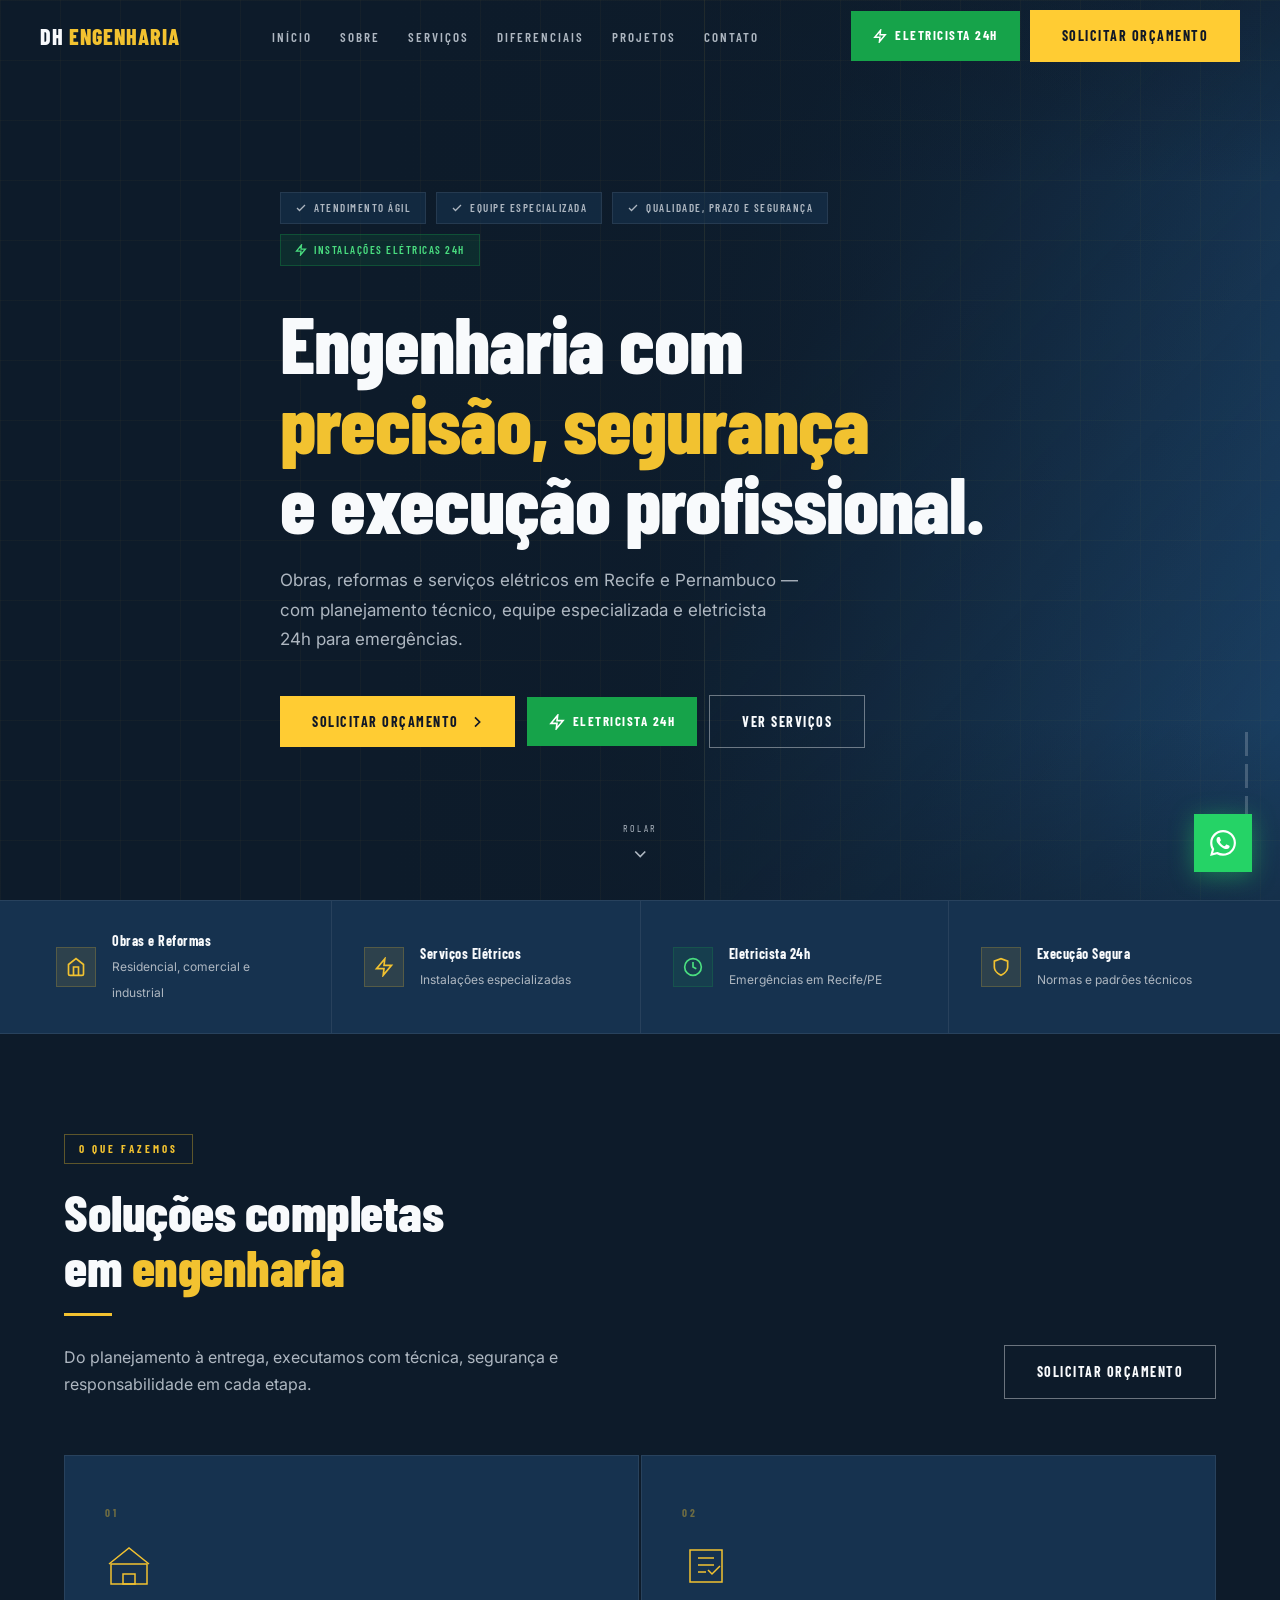
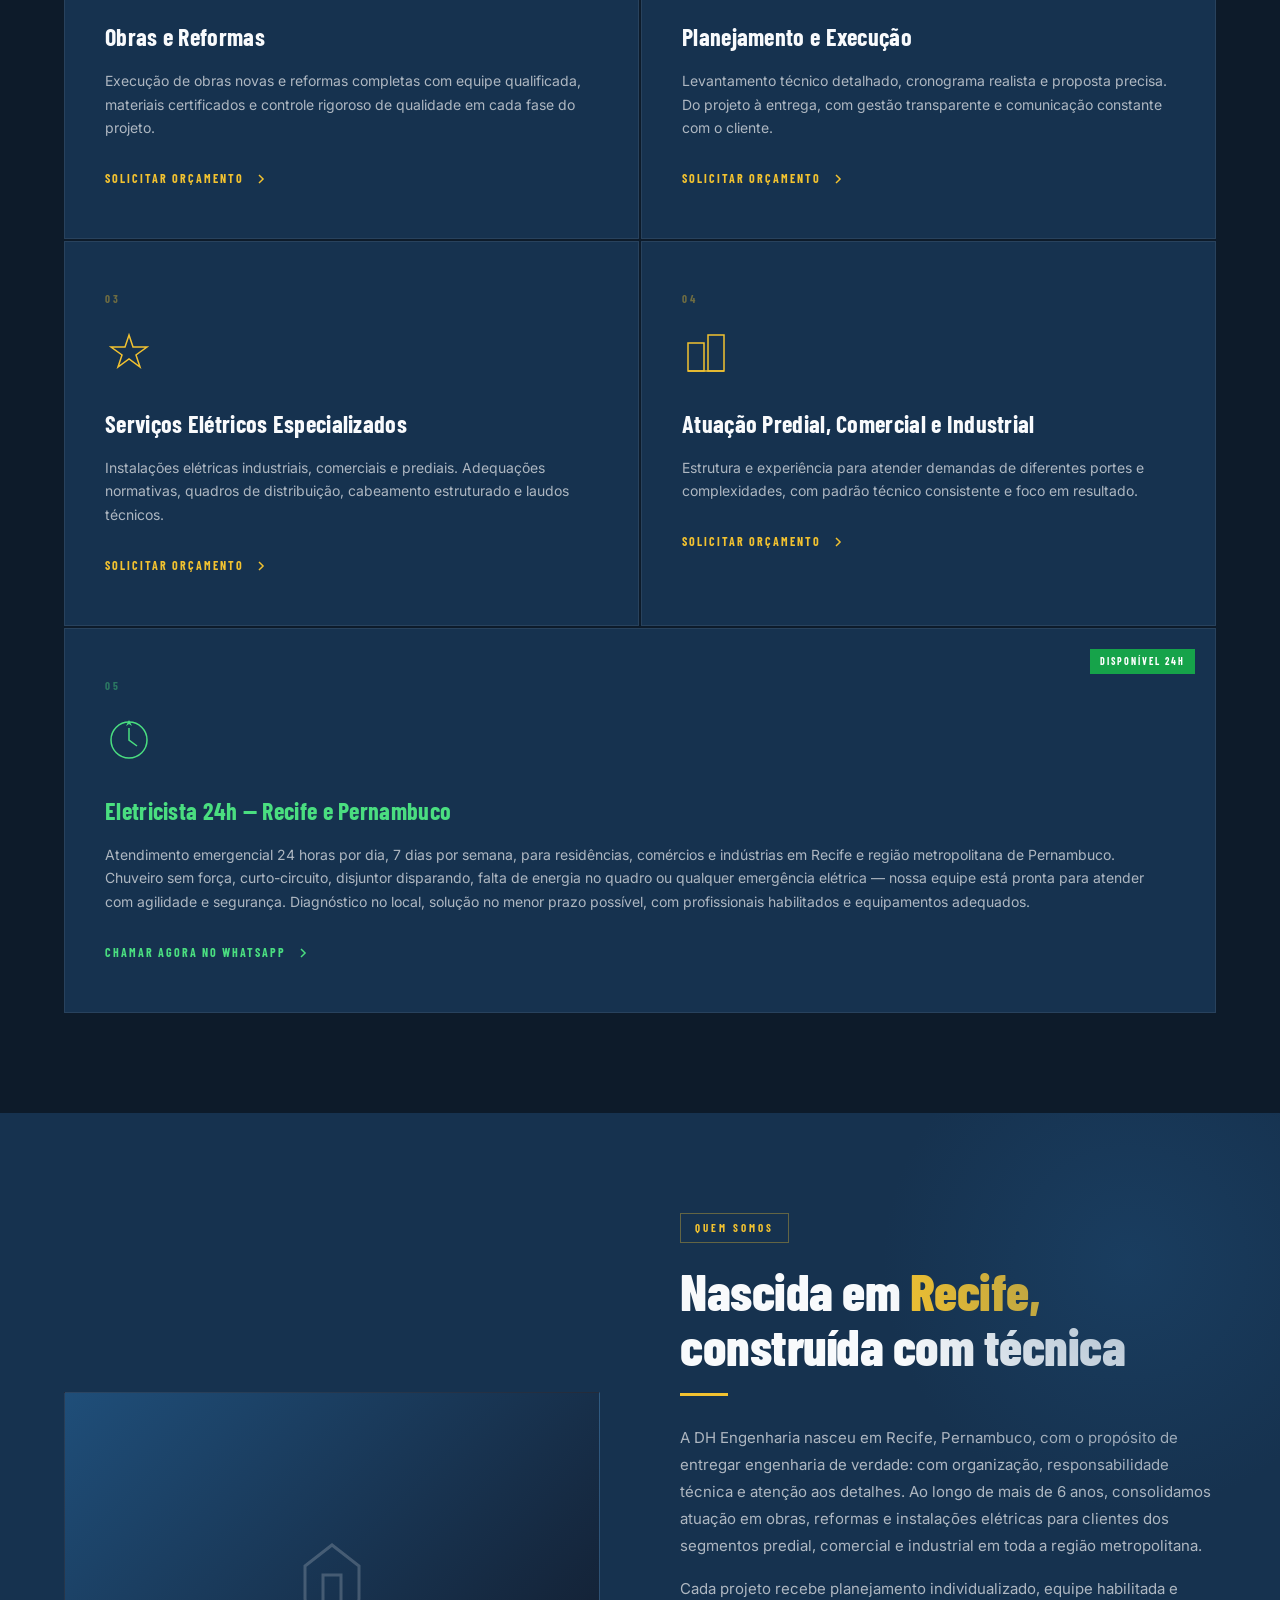
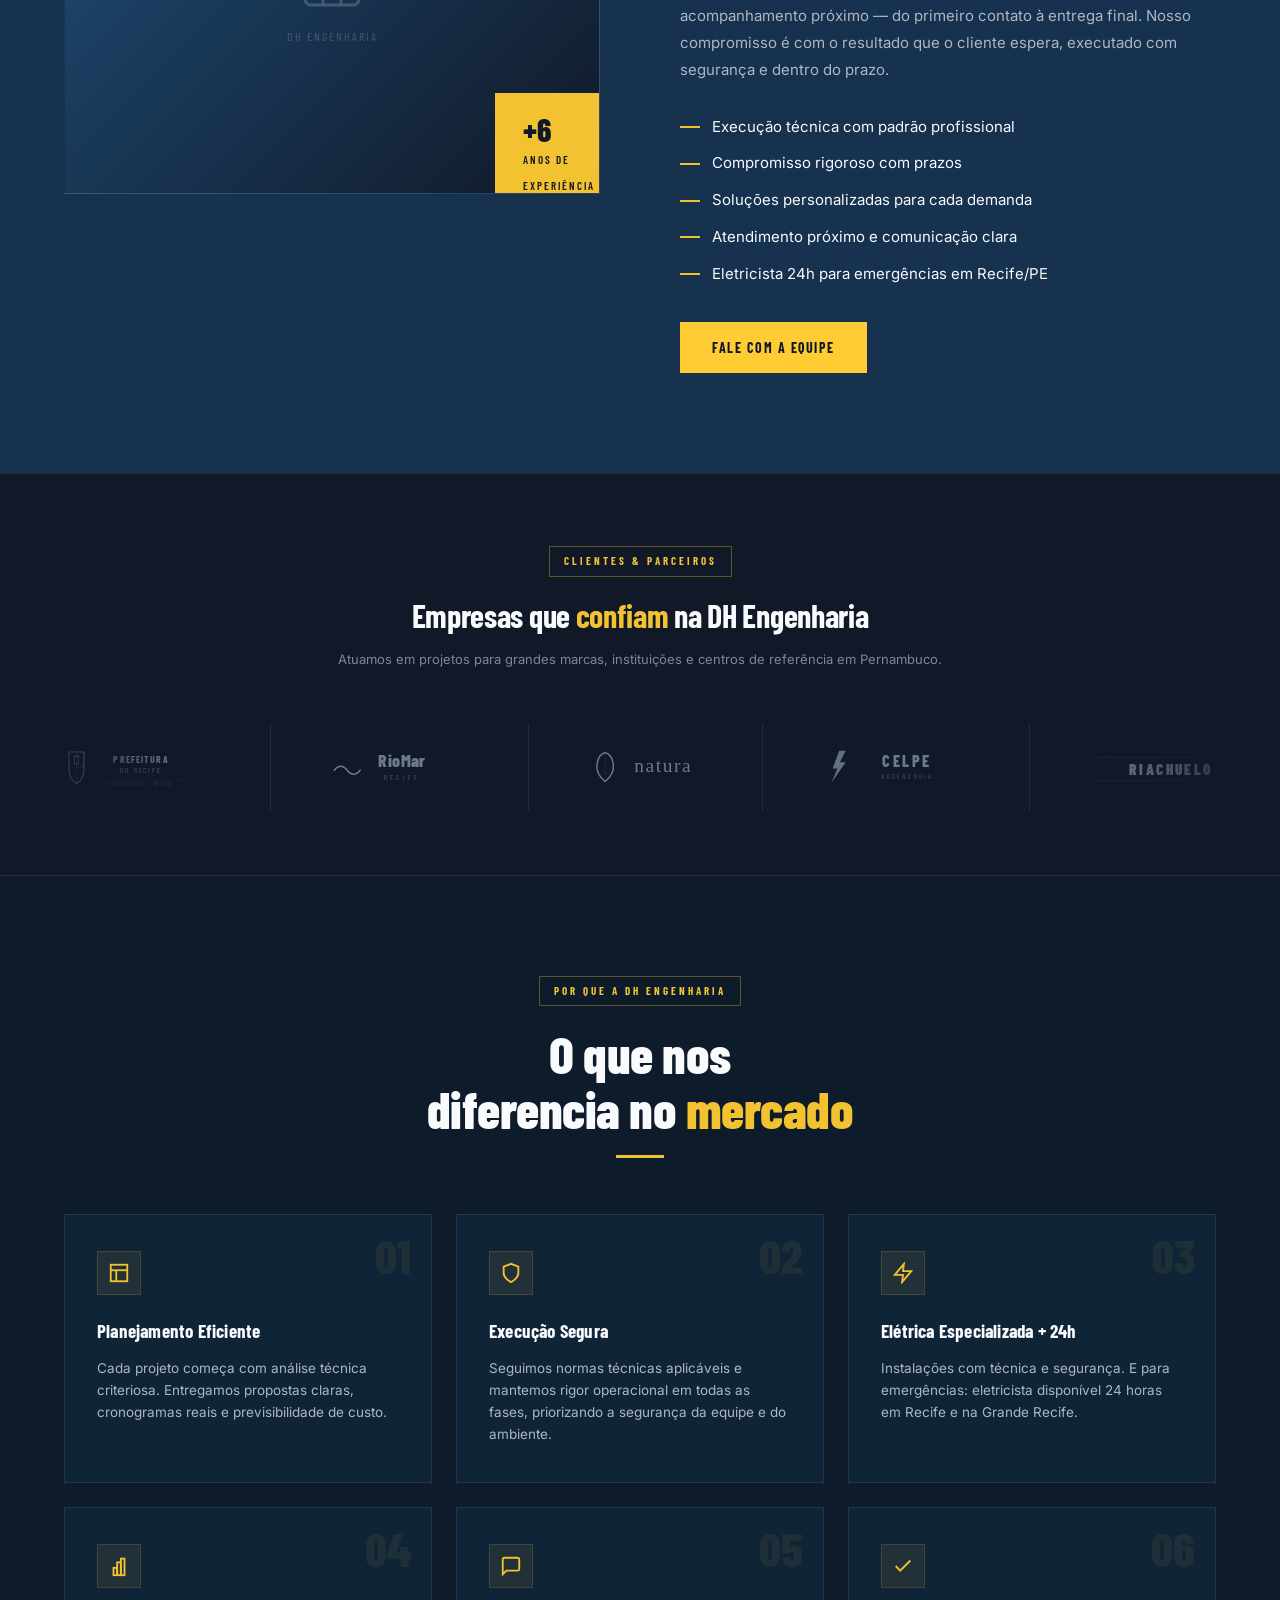
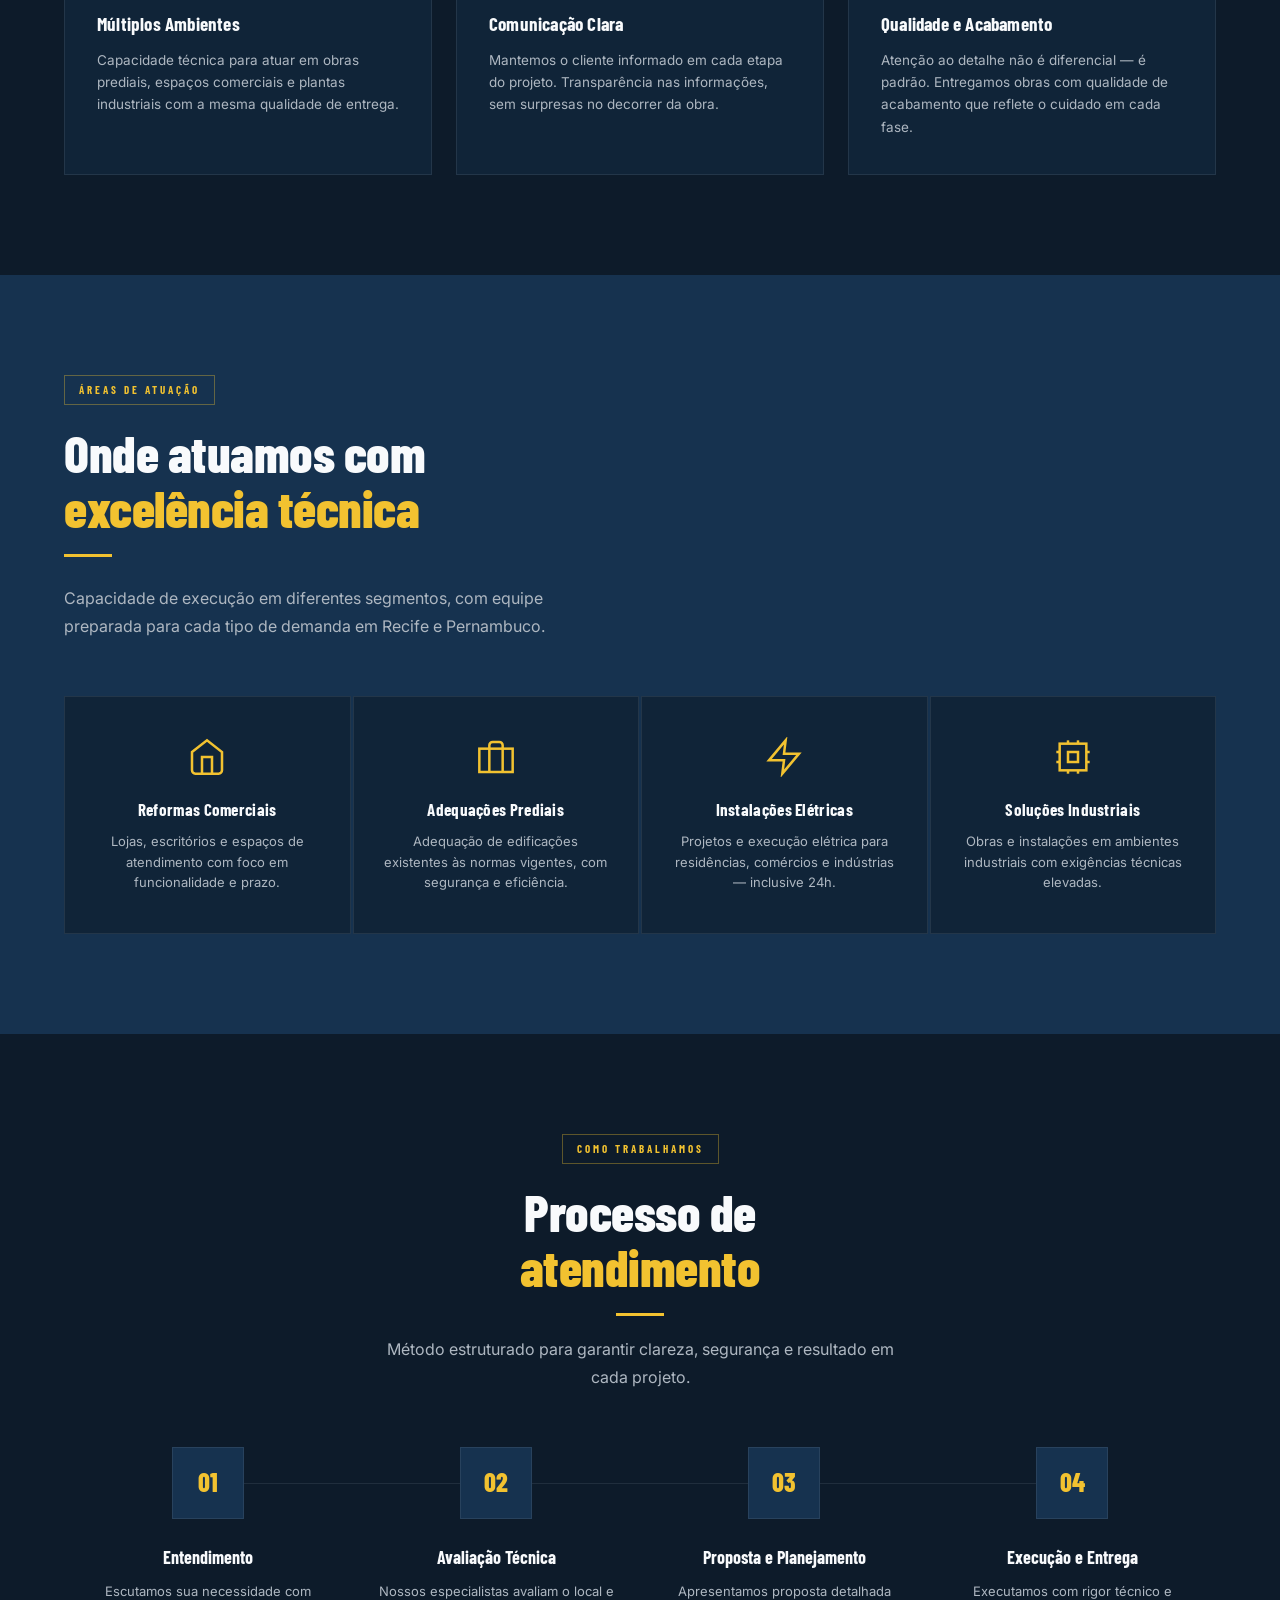
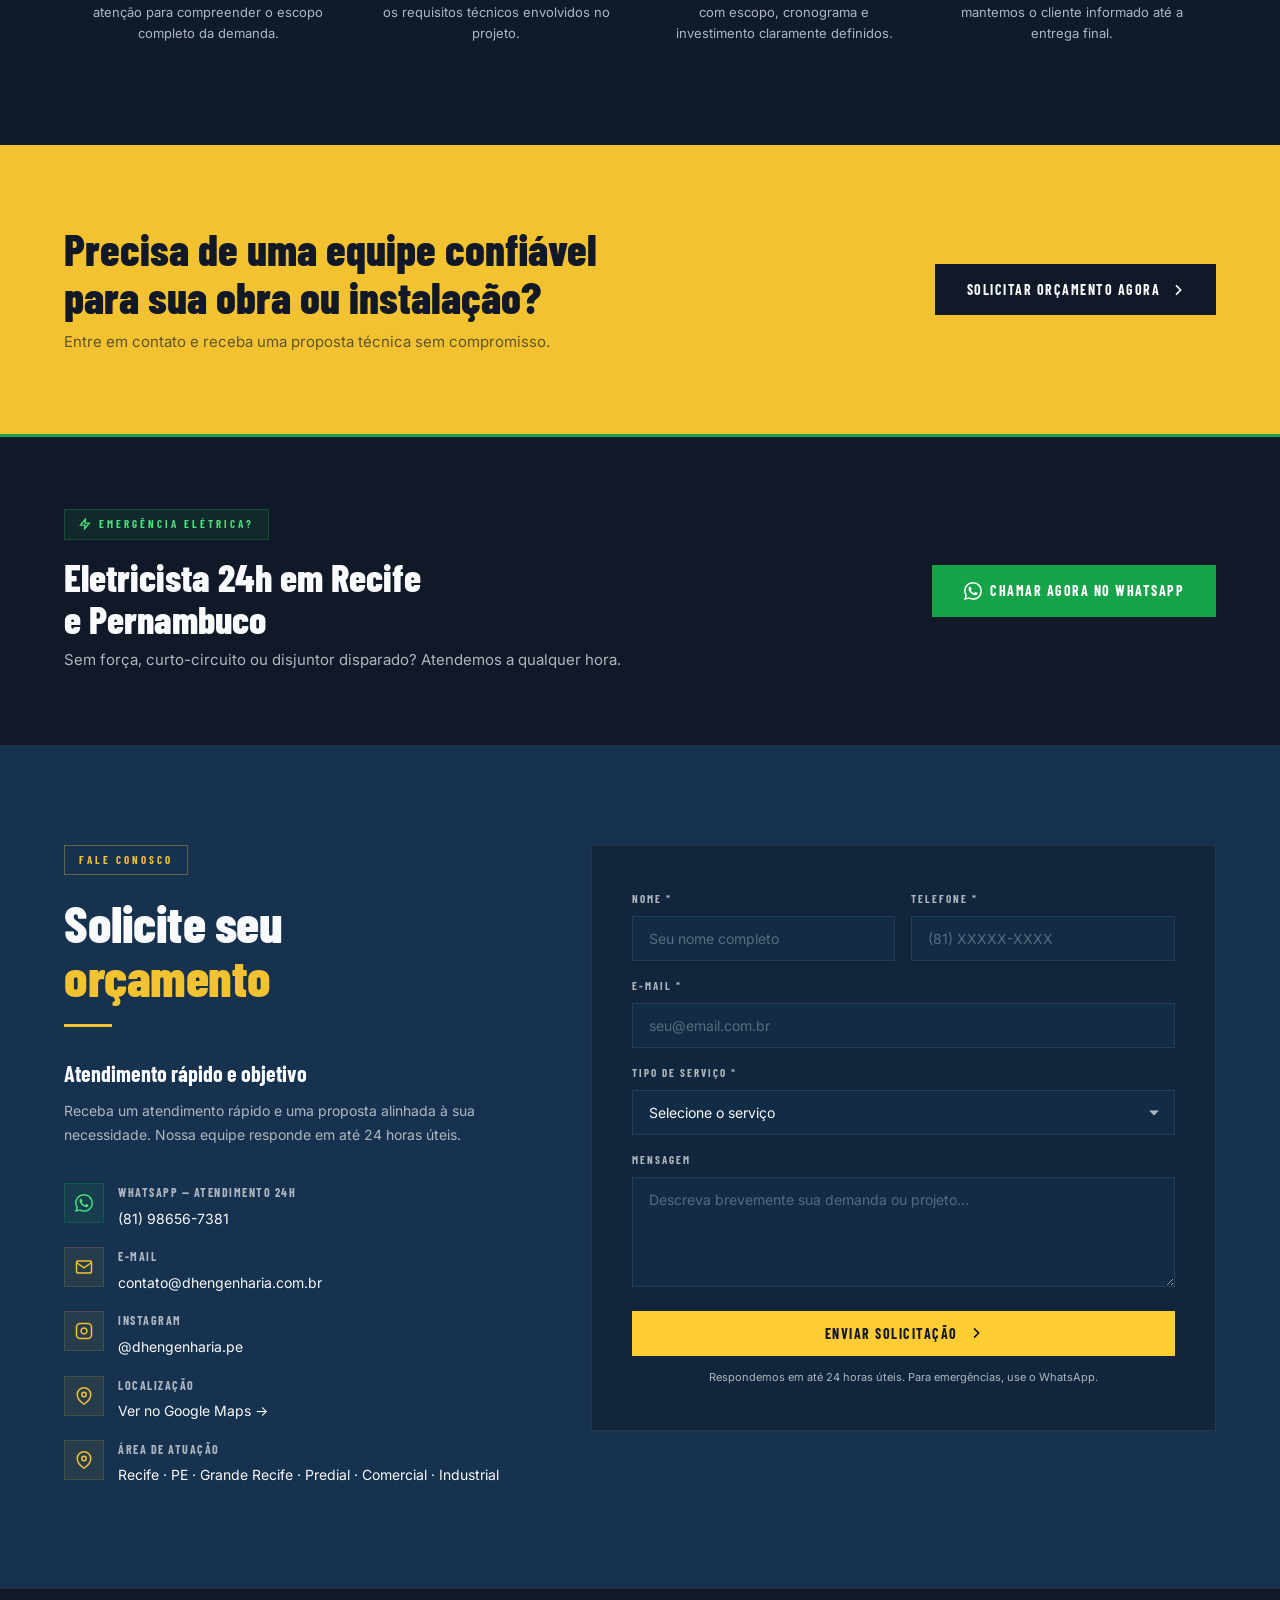
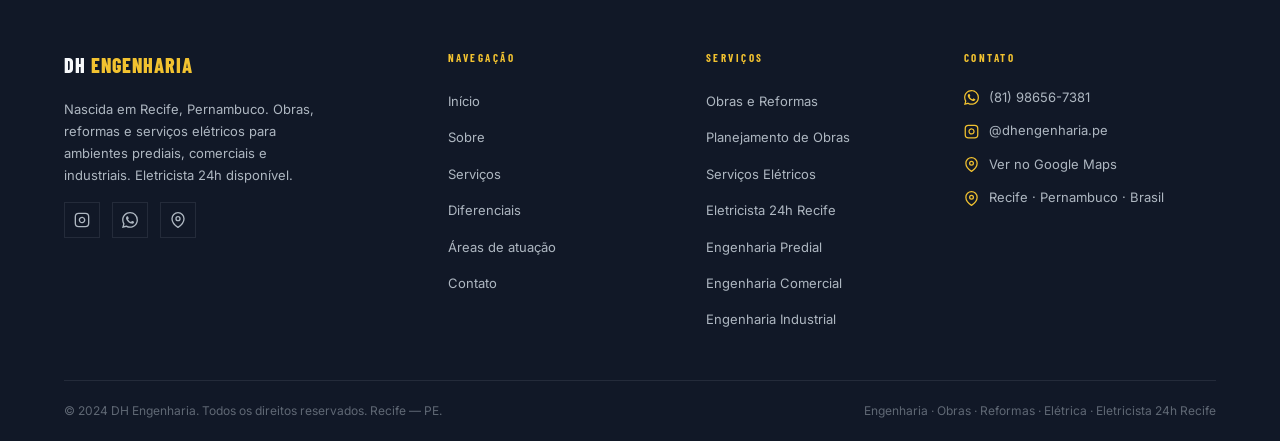
==== DH_Engenharia_FINAL_v4_slideshow (2).html @ 2750cdc5 "Add files via upload" ====
<!DOCTYPE html>
<html lang="pt-BR">
<head>
  <meta charset="UTF-8" />
  <meta name="viewport" content="width=device-width, initial-scale=1.0" />
  <meta name="description" content="DH Engenharia — Obras, reformas, serviços elétricos e eletricista 24h em Recife e Pernambuco. Atendimento predial, comercial e industrial." />
  <meta name="keywords" content="engenharia recife, obras e reformas recife, serviços elétricos recife, eletricista 24h recife, engenharia pernambuco, solicitar orçamento" />
  <title>DH Engenharia — Obras, Reformas e Eletricista 24h em Recife</title>
  <link rel="preconnect" href="https://fonts.googleapis.com" />
  <link rel="preconnect" href="https://fonts.gstatic.com" crossorigin />
  <link href="https://fonts.googleapis.com/css2?family=Barlow+Condensed:wght@400;500;600;700;800&family=Inter:wght@300;400;500;600&display=swap" rel="stylesheet" />
  <style>
    *, *::before, *::after { box-sizing: border-box; margin: 0; padding: 0; }
    :root {
      --navy:    #0D1B2A;
      --blue:    #16324F;
      --blue2:   #1F4E79;
      --yellow:  #F2C230;
      --cta:     #FFCC33;
      --ice:     #F8FAFC;
      --steel:   #AEB7C1;
      --graphite:#111827;
      --border:  rgba(174,183,193,0.12);
      --shadow:  0 4px 32px rgba(0,0,0,0.35);
      --green24: #16a34a;
    }
    html { scroll-behavior: smooth; font-size: 16px; }
    body { background: var(--navy); color: var(--ice); font-family: 'Inter', sans-serif; font-weight: 400; line-height: 1.65; overflow-x: hidden; }
    a { text-decoration: none; color: inherit; }
    img { max-width: 100%; display: block; }
    ul { list-style: none; }
    ::selection { background: var(--yellow); color: var(--navy); }

    /* UTILS */
    .container { max-width: 1200px; margin: 0 auto; padding: 0 24px; }
    .container--wide { max-width: 1400px; margin: 0 auto; padding: 0 24px; }
    .tag { display: inline-block; font-family: 'Barlow Condensed', sans-serif; font-size: 11px; font-weight: 700; letter-spacing: 3px; text-transform: uppercase; color: var(--yellow); border: 1px solid rgba(242,194,48,0.35); padding: 5px 14px; margin-bottom: 20px; }
    .btn { display: inline-flex; align-items: center; gap: 8px; font-family: 'Barlow Condensed', sans-serif; font-size: 14px; font-weight: 700; letter-spacing: 1.5px; text-transform: uppercase; padding: 14px 32px; cursor: pointer; border: none; transition: all 0.25s ease; }
    .btn--primary { background: var(--cta); color: var(--graphite); }
    .btn--primary:hover { background: #FFD966; transform: translateY(-1px); box-shadow: 0 8px 28px rgba(255,204,51,0.3); }
    .btn--outline { background: transparent; color: var(--ice); border: 1px solid rgba(248,250,252,0.4); }
    .btn--outline:hover { border-color: var(--ice); background: rgba(248,250,252,0.06); }
    .btn--24h { background: var(--green24); color: #fff; font-size: 13px; padding: 14px 22px; }
    .btn--24h:hover { background: #15803d; transform: translateY(-1px); box-shadow: 0 8px 28px rgba(22,163,74,0.3); }
    .section { padding: 100px 0; }
    .section--dark { background: var(--navy); }
    .section--mid  { background: var(--blue); }
    .section-title { font-family: 'Barlow Condensed', sans-serif; font-size: clamp(32px, 4.5vw, 52px); font-weight: 800; line-height: 1.05; letter-spacing: -0.5px; color: var(--ice); margin-bottom: 16px; }
    .section-subtitle { font-size: 16px; color: var(--steel); max-width: 540px; line-height: 1.7; }
    .yellow { color: var(--yellow); }
    .divider { width: 48px; height: 3px; background: var(--yellow); margin: 20px 0 28px; }

    /* NAVBAR */
    #navbar { position: fixed; top: 0; left: 0; right: 0; z-index: 1000; transition: background 0.35s ease, box-shadow 0.35s ease; padding: 0 24px; }
    #navbar.scrolled { background: rgba(13,27,42,0.96); backdrop-filter: blur(12px); -webkit-backdrop-filter: blur(12px); box-shadow: 0 1px 0 var(--border); }
    .nav-inner { max-width: 1200px; margin: 0 auto; display: flex; align-items: center; justify-content: space-between; height: 72px; gap: 12px; }
    .nav-logo { font-family: 'Barlow Condensed', sans-serif; font-size: 22px; font-weight: 800; letter-spacing: 1px; color: var(--ice); text-transform: uppercase; flex-shrink: 0; }
    .nav-logo span { color: var(--yellow); }
    .nav-menu { display: flex; align-items: center; gap: 28px; }
    .nav-menu a { font-family: 'Barlow Condensed', sans-serif; font-size: 13px; font-weight: 600; letter-spacing: 2px; text-transform: uppercase; color: var(--steel); transition: color 0.2s; position: relative; white-space: nowrap; }
    .nav-menu a::after { content: ''; position: absolute; bottom: -3px; left: 0; width: 0; height: 2px; background: var(--yellow); transition: width 0.25s ease; }
    .nav-menu a:hover { color: var(--ice); }
    .nav-menu a:hover::after { width: 100%; }
    .nav-actions { display: flex; align-items: center; gap: 10px; flex-shrink: 0; }
    .hamburger { display: none; flex-direction: column; gap: 5px; cursor: pointer; padding: 4px; }
    .hamburger span { display: block; width: 26px; height: 2px; background: var(--ice); transition: all 0.3s; }
    .mobile-menu { display: none; position: fixed; top: 72px; left: 0; right: 0; background: rgba(13,27,42,0.98); backdrop-filter: blur(16px); padding: 24px; border-top: 1px solid var(--border); z-index: 999; flex-direction: column; gap: 4px; }
    .mobile-menu.open { display: flex; }
    .mobile-menu a { font-family: 'Barlow Condensed', sans-serif; font-size: 15px; font-weight: 600; letter-spacing: 2px; text-transform: uppercase; color: var(--steel); padding: 14px 0; border-bottom: 1px solid var(--border); transition: color 0.2s; }
    .mobile-menu a:hover { color: var(--ice); }
    .mobile-menu .btn { margin-top: 10px; width: 100%; justify-content: center; }

    /* HERO */
    #hero { position: relative; min-height: 100vh; display: flex; align-items: center; overflow: hidden; }
    .hero-bg { position: absolute; inset: 0; background: linear-gradient(105deg, rgba(13,27,42,0.96) 0%, rgba(13,27,42,0.78) 55%, rgba(22,50,79,0.55) 100%), linear-gradient(135deg, #0D1B2A 0%, #1F4E79 100%); background-size: cover; background-position: center; }
    .hero-grid-overlay { position: absolute; inset: 0; background-image: linear-gradient(rgba(242,194,48,0.03) 1px, transparent 1px), linear-gradient(90deg, rgba(242,194,48,0.03) 1px, transparent 1px); background-size: 60px 60px; pointer-events: none; }
    .hero-accent { position: absolute; right: 0; top: 0; width: 45%; height: 100%; background: linear-gradient(135deg, transparent 30%, rgba(31,78,121,0.18) 100%); border-left: 1px solid rgba(242,194,48,0.08); pointer-events: none; }
    .hero-content { position: relative; z-index: 2; padding: 120px 0 80px; max-width: 720px; }
    .hero-badges { display: flex; flex-wrap: wrap; gap: 10px; margin-bottom: 36px; }
    .hero-badge { display: inline-flex; align-items: center; gap: 7px; font-family: 'Barlow Condensed', sans-serif; font-size: 11px; font-weight: 600; letter-spacing: 1.5px; text-transform: uppercase; color: var(--steel); background: rgba(22,50,79,0.6); border: 1px solid var(--border); padding: 6px 14px; }
    .badge-24h { background: rgba(22,163,74,0.12) !important; border-color: rgba(22,163,74,0.3) !important; color: #4ade80 !important; }
    .hero-headline { font-family: 'Barlow Condensed', sans-serif; font-size: clamp(42px, 6.5vw, 80px); font-weight: 800; line-height: 1.0; letter-spacing: -1px; color: var(--ice); margin-bottom: 24px; }
    .hero-headline .accent-line { display: block; color: var(--yellow); }
    .hero-sub { font-size: 17px; color: var(--steel); max-width: 520px; line-height: 1.75; margin-bottom: 40px; }
    .hero-actions { display: flex; flex-wrap: wrap; gap: 12px; align-items: center; }
    .hero-scroll { position: absolute; bottom: 36px; left: 50%; transform: translateX(-50%); z-index: 2; display: flex; flex-direction: column; align-items: center; gap: 8px; animation: bounce 2.5s infinite; }
    .hero-scroll span { font-family: 'Barlow Condensed', sans-serif; font-size: 10px; letter-spacing: 2.5px; text-transform: uppercase; color: var(--steel); }
    @keyframes bounce { 0%, 100% { transform: translateX(-50%) translateY(0); } 50% { transform: translateX(-50%) translateY(6px); } }

    /* STATS BAR */
    #statsbar { background: var(--blue); border-top: 1px solid var(--border); border-bottom: 1px solid var(--border); }
    .statsbar-inner { display: flex; align-items: stretch; }
    .stat-item { flex: 1; padding: 28px 32px; border-right: 1px solid var(--border); display: flex; align-items: center; gap: 16px; transition: background 0.2s; }
    .stat-item:last-child { border-right: none; }
    .stat-item:hover { background: rgba(31,78,121,0.25); }
    .stat-icon { width: 40px; height: 40px; background: rgba(242,194,48,0.1); border: 1px solid rgba(242,194,48,0.2); display: flex; align-items: center; justify-content: center; flex-shrink: 0; color: var(--yellow); }
    .stat-icon.green { background: rgba(22,163,74,0.1); border-color: rgba(22,163,74,0.2); color: #4ade80; }
    .stat-text strong { display: block; font-family: 'Barlow Condensed', sans-serif; font-size: 14px; font-weight: 700; letter-spacing: 0.5px; color: var(--ice); }
    .stat-text span { font-size: 12px; color: var(--steel); }

    /* SERVICES */
    #servicos { background: var(--navy); }
    .services-header { display: flex; align-items: flex-end; justify-content: space-between; margin-bottom: 56px; gap: 24px; flex-wrap: wrap; }
    .services-grid { display: grid; grid-template-columns: repeat(2, 1fr); gap: 2px; }
    .service-card { background: var(--blue); padding: 48px 40px; border: 1px solid var(--border); position: relative; overflow: hidden; transition: background 0.3s, transform 0.3s; cursor: default; }
    .service-card::before { content: ''; position: absolute; top: 0; left: 0; width: 3px; height: 0; background: var(--yellow); transition: height 0.35s ease; }
    .service-card.card-24h::before { background: var(--green24); }
    .service-card:hover::before { height: 100%; }
    .service-card:hover { background: rgba(31,78,121,0.55); }
    .service-badge-24h { position: absolute; top: 20px; right: 20px; background: var(--green24); color: #fff; font-family: 'Barlow Condensed', sans-serif; font-size: 10px; font-weight: 700; letter-spacing: 2px; text-transform: uppercase; padding: 4px 10px; }
    .service-num { font-family: 'Barlow Condensed', sans-serif; font-size: 11px; font-weight: 700; letter-spacing: 3px; color: rgba(242,194,48,0.4); margin-bottom: 20px; }
    .service-icon { width: 48px; height: 48px; margin-bottom: 20px; color: var(--yellow); }
    .service-icon.green { color: #4ade80; }
    .service-card h3 { font-family: 'Barlow Condensed', sans-serif; font-size: 24px; font-weight: 700; letter-spacing: 0.3px; color: var(--ice); margin-bottom: 12px; }
    .service-card p { font-size: 14px; color: var(--steel); line-height: 1.7; margin-bottom: 24px; }
    .service-link { font-family: 'Barlow Condensed', sans-serif; font-size: 12px; font-weight: 700; letter-spacing: 2px; text-transform: uppercase; color: var(--yellow); display: inline-flex; align-items: center; gap: 8px; transition: gap 0.2s; }
    .service-link.green { color: #4ade80; }
    .service-link:hover { gap: 14px; }

    /* SOBRE */
    #sobre { background: var(--blue); position: relative; overflow: hidden; }
    #sobre::before { content: ''; position: absolute; right: -100px; top: -100px; width: 500px; height: 500px; background: radial-gradient(circle, rgba(31,78,121,0.4) 0%, transparent 70%); pointer-events: none; }
    .sobre-grid { display: grid; grid-template-columns: 1fr 1fr; gap: 80px; align-items: center; }
    .sobre-img-box { width: 100%; aspect-ratio: 4/3; background: linear-gradient(135deg, var(--blue2) 0%, var(--graphite) 100%); border: 1px solid var(--border); display: flex; align-items: center; justify-content: center; overflow: hidden; position: relative; }
    .sobre-img-placeholder { display: flex; flex-direction: column; align-items: center; gap: 16px; opacity: 0.3; }
    .sobre-badge-float { position: absolute; bottom: -24px; right: -24px; background: var(--yellow); color: var(--graphite); padding: 20px 28px; font-family: 'Barlow Condensed', sans-serif; }
    .sobre-badge-float strong { display: block; font-size: 32px; font-weight: 800; line-height: 1; }
    .sobre-badge-float span { font-size: 11px; font-weight: 600; letter-spacing: 2px; text-transform: uppercase; }
    .sobre-bullets { margin-top: 28px; display: flex; flex-direction: column; gap: 12px; }
    .sobre-bullet { display: flex; align-items: center; gap: 12px; font-size: 15px; color: var(--ice); }
    .sobre-bullet::before { content: ''; width: 20px; height: 2px; background: var(--yellow); flex-shrink: 0; }

    /* BRANDS */
    #brands { background: var(--navy); border-top: 1px solid var(--border); border-bottom: 1px solid var(--border); padding: 64px 0; }
    .brands-header { text-align: center; margin-bottom: 48px; }
    .brands-header h3 { font-family: 'Barlow Condensed', sans-serif; font-size: 20px; font-weight: 700; letter-spacing: 1px; color: var(--steel); text-transform: uppercase; }
    .brands-header h3 span { color: var(--yellow); }
    .brands-grid { display: flex; flex-wrap: wrap; justify-content: center; align-items: center; gap: 12px; }
    .brand-item { display: flex; flex-direction: column; align-items: center; gap: 0; width: 152px; height: 88px; background: rgba(248,250,252,0.04); border: 1px solid var(--border); padding: 16px 18px; justify-content: center; transition: background 0.3s, border-color 0.3s; cursor: default; position: relative; overflow: hidden; }
    .brand-item:hover { background: rgba(248,250,252,0.09); border-color: rgba(242,194,48,0.2); }
    .brand-item img { max-width: 110px; max-height: 48px; width: auto; height: auto; object-fit: contain; filter: grayscale(1) brightness(1.6) opacity(0.65); transition: filter 0.3s; }
    .brand-item:hover img { filter: grayscale(0) brightness(1) opacity(1); }
    .brand-item span { display: none; }

    /* DIFERENCIAIS */
    #diferenciais { background: var(--navy); }
    .diff-grid { display: grid; grid-template-columns: repeat(3, 1fr); gap: 24px; margin-top: 56px; }
    .diff-card { background: rgba(22,50,79,0.4); border: 1px solid var(--border); padding: 36px 32px; transition: border-color 0.3s, background 0.3s; position: relative; }
    .diff-card:hover { border-color: rgba(242,194,48,0.3); background: rgba(22,50,79,0.7); }
    .diff-card-num { font-family: 'Barlow Condensed', sans-serif; font-size: 48px; font-weight: 800; color: rgba(242,194,48,0.07); position: absolute; top: 16px; right: 20px; line-height: 1; }
    .diff-icon-wrap { width: 44px; height: 44px; background: rgba(242,194,48,0.08); border: 1px solid rgba(242,194,48,0.15); display: flex; align-items: center; justify-content: center; margin-bottom: 20px; color: var(--yellow); }
    .diff-card h3 { font-family: 'Barlow Condensed', sans-serif; font-size: 19px; font-weight: 700; color: var(--ice); margin-bottom: 10px; letter-spacing: 0.2px; }
    .diff-card p { font-size: 13.5px; color: var(--steel); line-height: 1.65; }

    /* AREAS */
    #areas { background: var(--blue); }
    .areas-grid { display: grid; grid-template-columns: repeat(4, 1fr); gap: 2px; margin-top: 56px; }
    .area-block { background: rgba(13,27,42,0.6); border: 1px solid var(--border); padding: 40px 28px; text-align: center; transition: background 0.3s; position: relative; overflow: hidden; }
    .area-block::after { content: ''; position: absolute; bottom: 0; left: 50%; transform: translateX(-50%); width: 0; height: 2px; background: var(--yellow); transition: width 0.35s ease; }
    .area-block:hover::after { width: 60%; }
    .area-block:hover { background: rgba(22,50,79,0.5); }
    .area-block svg { color: var(--yellow); margin: 0 auto 18px; display: block; }
    .area-block h3 { font-family: 'Barlow Condensed', sans-serif; font-size: 17px; font-weight: 700; color: var(--ice); letter-spacing: 0.3px; margin-bottom: 8px; }
    .area-block p { font-size: 13px; color: var(--steel); line-height: 1.6; }

    /* PROCESSO */
    #processo { background: var(--navy); }
    .process-steps { display: grid; grid-template-columns: repeat(4, 1fr); gap: 0; margin-top: 56px; position: relative; }
    .process-steps::before { content: ''; position: absolute; top: 36px; left: 12.5%; right: 12.5%; height: 1px; background: var(--border); z-index: 0; }
    .process-step { text-align: center; padding: 0 24px; position: relative; z-index: 1; }
    .step-num { width: 72px; height: 72px; border: 1px solid var(--border); background: var(--blue); display: flex; align-items: center; justify-content: center; margin: 0 auto 24px; font-family: 'Barlow Condensed', sans-serif; font-size: 26px; font-weight: 800; color: var(--yellow); position: relative; transition: background 0.3s, border-color 0.3s; }
    .process-step:hover .step-num { background: rgba(242,194,48,0.1); border-color: rgba(242,194,48,0.4); }
    .process-step h3 { font-family: 'Barlow Condensed', sans-serif; font-size: 18px; font-weight: 700; color: var(--ice); margin-bottom: 8px; }
    .process-step p { font-size: 13px; color: var(--steel); line-height: 1.65; }

    /* CTA MID */
    #cta-mid { background: var(--yellow); padding: 80px 0; }
    .cta-mid-inner { display: flex; align-items: center; justify-content: space-between; gap: 40px; flex-wrap: wrap; }
    .cta-mid-text h2 { font-family: 'Barlow Condensed', sans-serif; font-size: clamp(28px, 3.5vw, 44px); font-weight: 800; color: var(--graphite); line-height: 1.1; margin-bottom: 8px; }
    .cta-mid-text p { font-size: 15px; color: rgba(17,24,39,0.65); }
    .btn--dark { background: var(--graphite); color: var(--ice); }
    .btn--dark:hover { background: #1a2332; transform: translateY(-1px); box-shadow: 0 8px 28px rgba(0,0,0,0.35); }

    /* CTA 24H */
    #cta-24h { background: var(--graphite); border-top: 3px solid var(--green24); padding: 72px 0; }
    .cta24-inner { display: flex; align-items: center; justify-content: space-between; gap: 40px; flex-wrap: wrap; }
    .cta24-badge { display: inline-flex; align-items: center; gap: 8px; background: rgba(22,163,74,0.12); border: 1px solid rgba(22,163,74,0.3); color: #4ade80; font-family: 'Barlow Condensed', sans-serif; font-size: 11px; font-weight: 700; letter-spacing: 3px; text-transform: uppercase; padding: 5px 14px; margin-bottom: 16px; }
    .cta24-text h2 { font-family: 'Barlow Condensed', sans-serif; font-size: clamp(26px, 3vw, 40px); font-weight: 800; color: var(--ice); line-height: 1.1; margin-bottom: 8px; }
    .cta24-text p { font-size: 15px; color: var(--steel); }
    .btn--green { background: var(--green24); color: #fff; }
    .btn--green:hover { background: #15803d; transform: translateY(-1px); box-shadow: 0 8px 28px rgba(22,163,74,0.35); }

    /* CONTATO */
    #contato { background: var(--blue); }
    .contato-grid { display: grid; grid-template-columns: 1fr 1.4fr; gap: 80px; align-items: start; }
    .contato-info h3 { font-family: 'Barlow Condensed', sans-serif; font-size: 22px; font-weight: 700; color: var(--ice); margin-bottom: 8px; }
    .contato-info p { font-size: 14px; color: var(--steel); line-height: 1.7; margin-bottom: 36px; }
    .contact-items { display: flex; flex-direction: column; gap: 16px; }
    .contact-item { display: flex; align-items: flex-start; gap: 14px; }
    .contact-item-icon { width: 40px; height: 40px; background: rgba(242,194,48,0.08); border: 1px solid rgba(242,194,48,0.15); display: flex; align-items: center; justify-content: center; flex-shrink: 0; color: var(--yellow); }
    .contact-item-icon.green { background: rgba(22,163,74,0.1); border-color: rgba(22,163,74,0.25); color: #4ade80; }
    .contact-item strong { display: block; font-size: 12px; font-family: 'Barlow Condensed', sans-serif; letter-spacing: 1.5px; text-transform: uppercase; color: var(--steel); margin-bottom: 2px; }
    .contact-item span { font-size: 14px; color: var(--ice); }
    .contact-item a { font-size: 14px; color: var(--ice); transition: color 0.2s; }
    .contact-item a:hover { color: var(--yellow); }
    .form-wrap { background: rgba(13,27,42,0.5); border: 1px solid var(--border); padding: 44px 40px; }
    .form-row { display: grid; grid-template-columns: 1fr 1fr; gap: 16px; }
    .form-group { margin-bottom: 16px; }
    .form-group label { display: block; font-family: 'Barlow Condensed', sans-serif; font-size: 11px; font-weight: 700; letter-spacing: 2px; text-transform: uppercase; color: var(--steel); margin-bottom: 8px; }
    .form-group input, .form-group select, .form-group textarea { width: 100%; background: rgba(22,50,79,0.5); border: 1px solid var(--border); color: var(--ice); font-family: 'Inter', sans-serif; font-size: 14px; padding: 13px 16px; outline: none; transition: border-color 0.2s, background 0.2s; appearance: none; border-radius: 0; }
    .form-group select { cursor: pointer; background-image: url("data:image/svg+xml,%3Csvg xmlns='http://www.w3.org/2000/svg' width='16' height='16' fill='%23AEB7C1' viewBox='0 0 16 16'%3E%3Cpath d='M8 10.5L3 5.5h10L8 10.5z'/%3E%3C/svg%3E"); background-repeat: no-repeat; background-position: right 12px center; background-color: rgba(22,50,79,0.5); padding-right: 36px; }
    .form-group select option { background: var(--blue); color: var(--ice); }
    .form-group textarea { resize: vertical; min-height: 110px; }
    .form-group input:focus, .form-group select:focus, .form-group textarea:focus { border-color: rgba(242,194,48,0.5); background: rgba(22,50,79,0.8); }
    .form-group input::placeholder, .form-group textarea::placeholder { color: rgba(174,183,193,0.45); }
    .form-submit { margin-top: 8px; }
    .form-submit .btn { width: 100%; justify-content: center; }
    .form-note { font-size: 11px; color: var(--steel); text-align: center; margin-top: 12px; }

    /* FOOTER */
    #footer { background: var(--graphite); border-top: 1px solid var(--border); padding: 60px 0 0; }
    .footer-grid { display: grid; grid-template-columns: 1.6fr 1fr 1fr 1.2fr; gap: 48px; padding-bottom: 48px; border-bottom: 1px solid var(--border); }
    .footer-brand .nav-logo { font-size: 20px; margin-bottom: 16px; display: block; }
    .footer-brand p { font-size: 13px; color: var(--steel); line-height: 1.7; max-width: 260px; }
    .footer-col h4 { font-family: 'Barlow Condensed', sans-serif; font-size: 11px; font-weight: 700; letter-spacing: 2.5px; text-transform: uppercase; color: var(--yellow); margin-bottom: 20px; }
    .footer-col ul { display: flex; flex-direction: column; gap: 10px; }
    .footer-col ul li a { font-size: 13px; color: var(--steel); transition: color 0.2s; }
    .footer-col ul li a:hover { color: var(--ice); }
    .footer-contact-item { display: flex; align-items: center; gap: 10px; margin-bottom: 12px; }
    .footer-contact-item svg { color: var(--yellow); flex-shrink: 0; }
    .footer-contact-item span { font-size: 13px; color: var(--steel); }
    .footer-contact-item a { font-size: 13px; color: var(--steel); transition: color 0.2s; }
    .footer-contact-item a:hover { color: var(--ice); }
    .footer-bottom { padding: 20px 0; display: flex; align-items: center; justify-content: space-between; gap: 16px; flex-wrap: wrap; }
    .footer-bottom p { font-size: 12px; color: rgba(174,183,193,0.5); }
    .footer-social { display: flex; gap: 12px; margin-top: 16px; }
    .footer-social a { width: 36px; height: 36px; border: 1px solid var(--border); display: flex; align-items: center; justify-content: center; color: var(--steel); transition: color 0.2s, border-color 0.2s; }
    .footer-social a:hover { color: var(--yellow); border-color: rgba(242,194,48,0.3); }

    /* FLOATING WHATSAPP */
    #wpp-float { position: fixed; bottom: 28px; right: 28px; z-index: 900; display: flex; flex-direction: column; align-items: flex-end; gap: 10px; }
    .wpp-btn { width: 58px; height: 58px; background: #25D366; display: flex; align-items: center; justify-content: center; box-shadow: 0 4px 24px rgba(37,211,102,0.45); transition: transform 0.2s, box-shadow 0.2s; position: relative; }
    .wpp-btn:hover { transform: scale(1.08); box-shadow: 0 6px 32px rgba(37,211,102,0.55); }
    .wpp-tooltip { background: var(--graphite); color: var(--ice); font-family: 'Barlow Condensed', sans-serif; font-size: 12px; font-weight: 600; letter-spacing: 1px; text-transform: uppercase; padding: 7px 14px; white-space: nowrap; opacity: 0; transform: translateX(10px); transition: opacity 0.25s, transform 0.25s; pointer-events: none; border: 1px solid var(--border); }
    #wpp-float:hover .wpp-tooltip { opacity: 1; transform: translateX(0); }

    /* SCROLL ANIMATIONS */
    .fade-up { opacity: 0; transform: translateY(28px); transition: opacity 0.6s ease, transform 0.6s ease; }
    .fade-up.visible { opacity: 1; transform: translateY(0); }
    .fade-up:nth-child(2) { transition-delay: 0.1s; }
    .fade-up:nth-child(3) { transition-delay: 0.2s; }
    .fade-up:nth-child(4) { transition-delay: 0.3s; }
    .fade-up:nth-child(5) { transition-delay: 0.1s; }

    /* RESPONSIVE */
    @media (max-width: 1024px) {
      .services-grid { grid-template-columns: 1fr; }
      .diff-grid { grid-template-columns: repeat(2, 1fr); }
      .areas-grid { grid-template-columns: repeat(2, 1fr); }
      .process-steps { grid-template-columns: repeat(2, 1fr); gap: 32px; }
      .process-steps::before { display: none; }
      .sobre-grid { grid-template-columns: 1fr; gap: 48px; }
      .contato-grid { grid-template-columns: 1fr; gap: 48px; }
      .footer-grid { grid-template-columns: 1fr 1fr; gap: 36px; }
      .statsbar-inner { flex-wrap: wrap; }
      .stat-item { flex: 1 1 50%; }
    }
    @media (max-width: 900px) {
      .nav-menu, .nav-actions { display: none; }
      .hamburger { display: flex; }
      .brands-grid { gap: 8px; }
      .brand-item { width: 130px; height: 76px; }
    }
    @media (max-width: 768px) {
      .section { padding: 72px 0; }
      .hero-content { padding: 100px 0 64px; }
      .diff-grid { grid-template-columns: 1fr; }
      .areas-grid { grid-template-columns: 1fr 1fr; }
      .process-steps { grid-template-columns: 1fr; }
      .form-row { grid-template-columns: 1fr; }
      .footer-grid { grid-template-columns: 1fr; gap: 28px; }
      .cta-mid-inner, .cta24-inner { flex-direction: column; text-align: center; }
      .footer-bottom { flex-direction: column; text-align: center; }
      .services-header { flex-direction: column; align-items: flex-start; }
      .stat-item { flex: 1 1 100%; }
      .form-wrap { padding: 28px 20px; }
      .brand-item { width: 110px; height: 68px; padding: 10px 12px; }
      .brand-item img { max-width: 88px; max-height: 40px; }
      #wpp-float { bottom: 20px; right: 16px; }
    }
    @media (max-width: 480px) {
      .areas-grid { grid-template-columns: 1fr; }
      .brands-grid { gap: 6px; }
      .brand-item { width: calc(50% - 4px); }
    }
  
    

  
    

  
    
    /* Marquee wrapper */
    .marquee-wrapper {
      position: relative;
      overflow: hidden;
      width: 100%;
    }
    .marquee-wrapper::before,
    .marquee-wrapper::after {
      content: '';
      position: absolute;
      top: 0; bottom: 0;
      width: 160px;
      z-index: 2;
      pointer-events: none;
    }
    .marquee-wrapper::before {
      left: 0;
      background: linear-gradient(to right, var(--navy) 0%, transparent 100%);
    }
    .marquee-wrapper::after {
      right: 0;
      background: linear-gradient(to left, var(--navy) 0%, transparent 100%);
    }
    .marquee-track {
      display: flex;
      align-items: center;
      width: max-content;
      animation: mq-scroll 42s linear infinite;
    }
    .marquee-track:hover { animation-play-state: paused; }
    @keyframes mq-scroll {
      0%   { transform: translateX(0); }
      100% { transform: translateX(-50%); }
    }
    /* Cada item de marca */
    .mq-item {
      flex-shrink: 0;
      padding: 0 56px;
      display: flex;
      align-items: center;
      justify-content: center;
      border-right: 1px solid var(--border);
      height: 80px;
    }
    .mq-item:last-child { border-right: none; }
    .mq-logo {
      display: flex;
      align-items: center;
      color: var(--steel);
      opacity: 0.45;
      filter: none;
      transition: color 0.35s ease, opacity 0.35s ease;
      cursor: default;
    }
    .mq-logo svg {
      height: 40px;
      width: auto;
      max-width: 180px;
    }
    .mq-item:hover .mq-logo {
      color: #F8FAFC;
      opacity: 1;
    }
    @media (max-width: 768px) {
      .mq-item { padding: 0 32px; height: 64px; }
      .mq-logo svg { height: 30px; }
      .marquee-wrapper::before,
      .marquee-wrapper::after { width: 72px; }
    }

  
    /* ===== CLIENTES & PARCEIROS ===== */
    #brands {
      background: var(--graphite);
      padding: 72px 0 64px;
      border-top: 1px solid var(--border);
      border-bottom: 1px solid var(--border);
      overflow: hidden;
    }
    .brands-eyebrow {
      text-align: center;
      margin-bottom: 52px;
    }
    .brands-eyebrow .tag { margin-bottom: 12px; }
    .brands-eyebrow h3 {
      font-family: 'Barlow Condensed', sans-serif;
      font-size: clamp(22px, 3vw, 32px);
      font-weight: 700;
      color: var(--ice);
      letter-spacing: -0.3px;
    }
    .brands-eyebrow h3 span { color: var(--yellow); }
    .brands-eyebrow p {
      font-size: 13px;
      color: var(--steel);
      margin-top: 8px;
      opacity: 0.7;
    }
    /* Marquee */
    .marquee-wrapper {
      position: relative;
      overflow: hidden;
      width: 100%;
    }
    .marquee-wrapper::before,
    .marquee-wrapper::after {
      content: '';
      position: absolute;
      top: 0; bottom: 0;
      width: 180px;
      z-index: 2;
      pointer-events: none;
    }
    .marquee-wrapper::before {
      left: 0;
      background: linear-gradient(to right, var(--graphite), transparent);
    }
    .marquee-wrapper::after {
      right: 0;
      background: linear-gradient(to left, var(--graphite), transparent);
    }
    .marquee-track {
      display: flex;
      align-items: center;
      width: max-content;
      animation: mq-scroll 48s linear infinite;
    }
    .marquee-track:hover { animation-play-state: paused; }
    @keyframes mq-scroll {
      from { transform: translateX(0); }
      to   { transform: translateX(-50%); }
    }
    /* Item de marca */
    .mq-item {
      flex-shrink: 0;
      padding: 0 60px;
      height: 88px;
      display: flex;
      align-items: center;
      justify-content: center;
      border-right: 1px solid var(--border);
      position: relative;
    }
    .mq-item:last-child { border-right: none; }
    /* Logo */
    .mq-logo {
      color: #6B7A8D;
      opacity: 1;
      transition: color 0.4s ease;
      cursor: default;
      display: flex;
      align-items: center;
    }
    .mq-logo svg {
      height: 42px;
      width: auto;
      max-width: 200px;
    }
    .mq-item:hover .mq-logo {
      color: #CBD5E1;
    }
    @media (max-width: 768px) {
      .mq-item { padding: 0 36px; height: 68px; }
      .mq-logo svg { height: 30px; }
      .marquee-wrapper::before,
      .marquee-wrapper::after { width: 80px; }
    }

  
    /* ===== HERO IMAGE SLIDESHOW ===== */
    .hero-slideshow {
      position: absolute;
      inset: 0;
      z-index: 1;
      overflow: hidden;
    }
    .hero-slide {
      position: absolute;
      inset: 0;
      background-size: cover;
      background-position: center right;
      opacity: 0;
      animation: heroSlide 18s infinite;
      transform: scale(1.04);
      transition: opacity 1.2s ease;
    }
    .hero-slide:nth-child(1) { animation-delay: 0s; }
    .hero-slide:nth-child(2) { animation-delay: 6s; }
    .hero-slide:nth-child(3) { animation-delay: 12s; }

    @keyframes heroSlide {
      0%   { opacity: 0;    transform: scale(1.04); }
      5%   { opacity: 1;    transform: scale(1.04); }
      28%  { opacity: 1;    transform: scale(1.00); }
      33%  { opacity: 0;    transform: scale(1.00); }
      100% { opacity: 0;    transform: scale(1.00); }
    }

    /* Gradiente esquerda: funde com --navy do fundo */
    .hero-slide-overlay {
      position: absolute;
      inset: 0;
      z-index: 2;
      background:
        linear-gradient(to right,
          var(--navy)         0%,
          var(--navy)        30%,
          rgba(13,27,42,0.82) 50%,
          rgba(13,27,42,0.35) 70%,
          rgba(13,27,42,0.10) 88%,
          transparent        100%
        ),
        linear-gradient(to bottom,
          rgba(13,27,42,0.5) 0%,
          transparent        20%,
          transparent        80%,
          rgba(13,27,42,0.6) 100%
        );
      pointer-events: none;
    }

    /* Garante que hero-bg e grid ficam acima do slideshow */
    .hero-bg          { z-index: 0; }
    .hero-grid-overlay{ z-index: 3; }
    .hero-accent      { z-index: 3; }
    .hero-content     { z-index: 4; }
    .hero-scroll      { z-index: 4; }

    /* Indicadores do slideshow */
    .hero-slide-dots {
      position: absolute;
      bottom: 80px;
      right: 32px;
      z-index: 5;
      display: flex;
      flex-direction: column;
      gap: 8px;
    }
    .hero-dot {
      width: 3px;
      height: 24px;
      background: rgba(248,250,252,0.2);
      position: relative;
      overflow: hidden;
    }
    .hero-dot::after {
      content: '';
      position: absolute;
      top: 0; left: 0;
      width: 100%;
      height: 0;
      background: var(--yellow);
      animation: dotProgress 6s linear infinite;
    }
    .hero-dot:nth-child(1)::after { animation-delay: 0s; }
    .hero-dot:nth-child(2)::after { animation-delay: 6s; }
    .hero-dot:nth-child(3)::after { animation-delay: 12s; }

    @keyframes dotProgress {
      0%   { height: 0%;   opacity: 1; }
      100% { height: 100%; opacity: 1; }
      0%   { opacity: 0; }
    }

    @media (max-width: 768px) {
      .hero-slide {
        background-position: 75% center;
      }
      .hero-slide-overlay {
        background:
          linear-gradient(to right,
            var(--navy)         0%,
            var(--navy)        20%,
            rgba(13,27,42,0.92) 50%,
            rgba(13,27,42,0.55) 75%,
            rgba(13,27,42,0.25) 100%
          );
      }
      .hero-slide-dots { display: none; }
    }

  </style>
</head>
<body>

  <!-- NAVBAR -->
  <nav id="navbar">
    <div class="nav-inner">
      <a href="#" class="nav-logo">DH <span>Engenharia</span></a>
      <ul class="nav-menu">
        <li><a href="#hero">Início</a></li>
        <li><a href="#sobre">Sobre</a></li>
        <li><a href="#servicos">Serviços</a></li>
        <li><a href="#diferenciais">Diferenciais</a></li>
        <li><a href="#areas">Projetos</a></li>
        <li><a href="#contato">Contato</a></li>
      </ul>
      <div class="nav-actions">
        <a href="https://wa.me/5581986567381?text=Oi!%20Preciso%20de%20um%20eletricista%2024h%20em%20Recife." class="btn btn--24h" target="_blank" rel="noopener">
          <svg width="14" height="14" viewBox="0 0 24 24" fill="none" stroke="currentColor" stroke-width="2.5"><polygon points="13 2 3 14 12 14 11 22 21 10 12 10 13 2"/></svg>
          Eletricista 24h
        </a>
        <a href="#contato" class="btn btn--primary">Solicitar Orçamento</a>
      </div>
      <div class="hamburger" id="hamburger">
        <span></span><span></span><span></span>
      </div>
    </div>
  </nav>

  <!-- MOBILE MENU -->
  <div class="mobile-menu" id="mobileMenu">
    <a href="#hero" onclick="closeMenu()">Início</a>
    <a href="#sobre" onclick="closeMenu()">Sobre</a>
    <a href="#servicos" onclick="closeMenu()">Serviços</a>
    <a href="#diferenciais" onclick="closeMenu()">Diferenciais</a>
    <a href="#areas" onclick="closeMenu()">Projetos</a>
    <a href="#contato" onclick="closeMenu()">Contato</a>
    <a href="https://wa.me/5581986567381?text=Oi!%20Preciso%20de%20um%20eletricista%2024h%20em%20Recife." class="btn btn--24h" onclick="closeMenu()" target="_blank">⚡ Eletricista 24h</a>
    <a href="#contato" class="btn btn--primary" onclick="closeMenu()">Solicitar Orçamento</a>
  </div>

  <!-- HERO -->
  <section id="hero">
    <div class="hero-bg"></div>
    <div class="hero-slideshow">
      <div class="hero-slide" style="background-image:url('[data-uri]')"></div>
      <div class="hero-slide" style="background-image:url('[data-uri]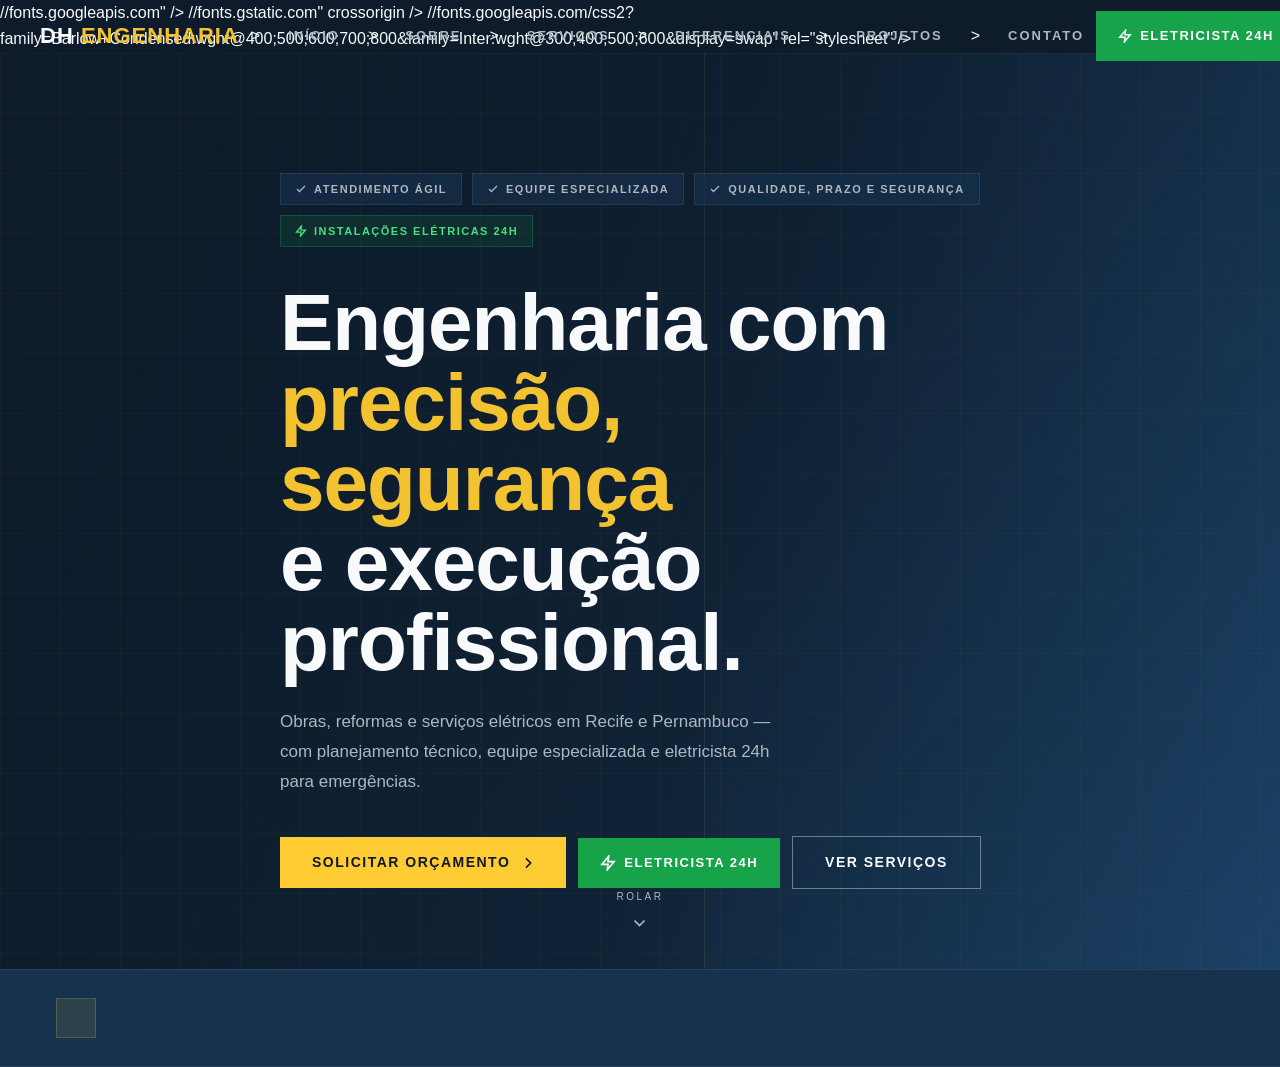
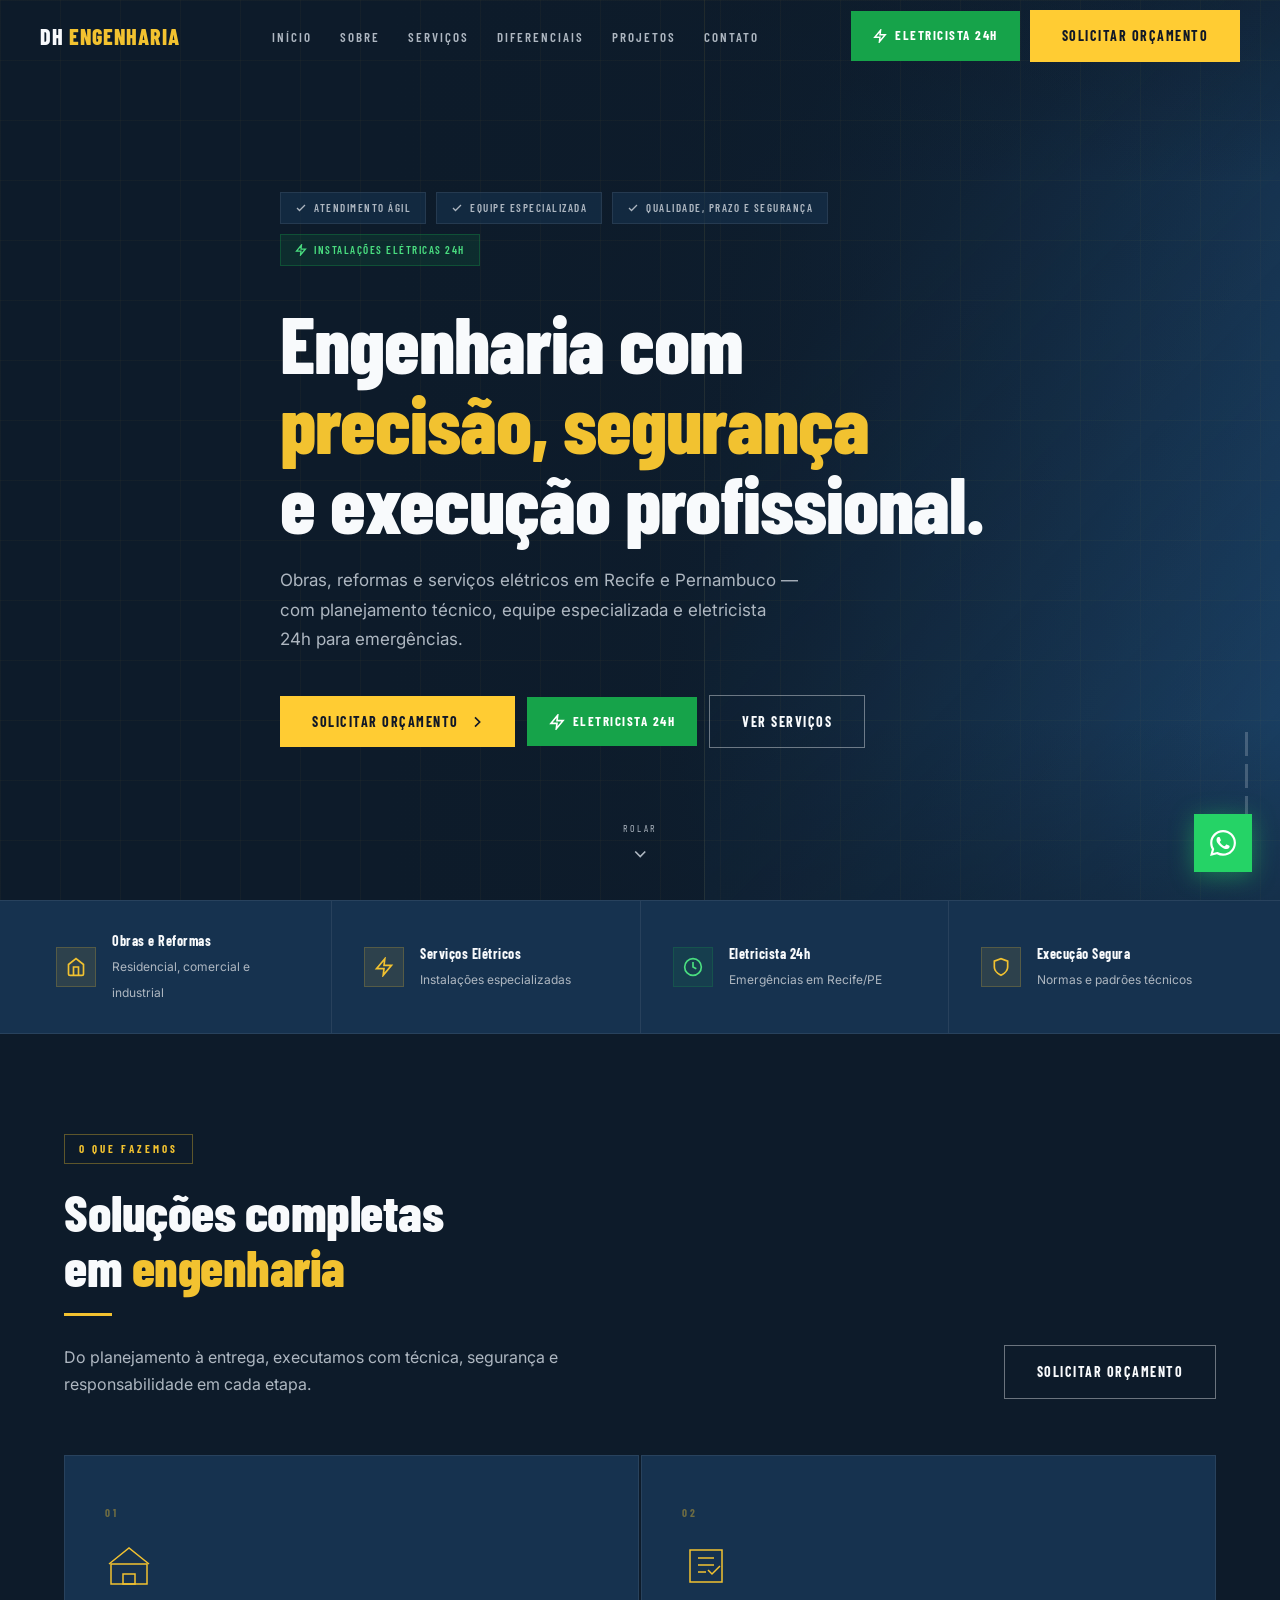
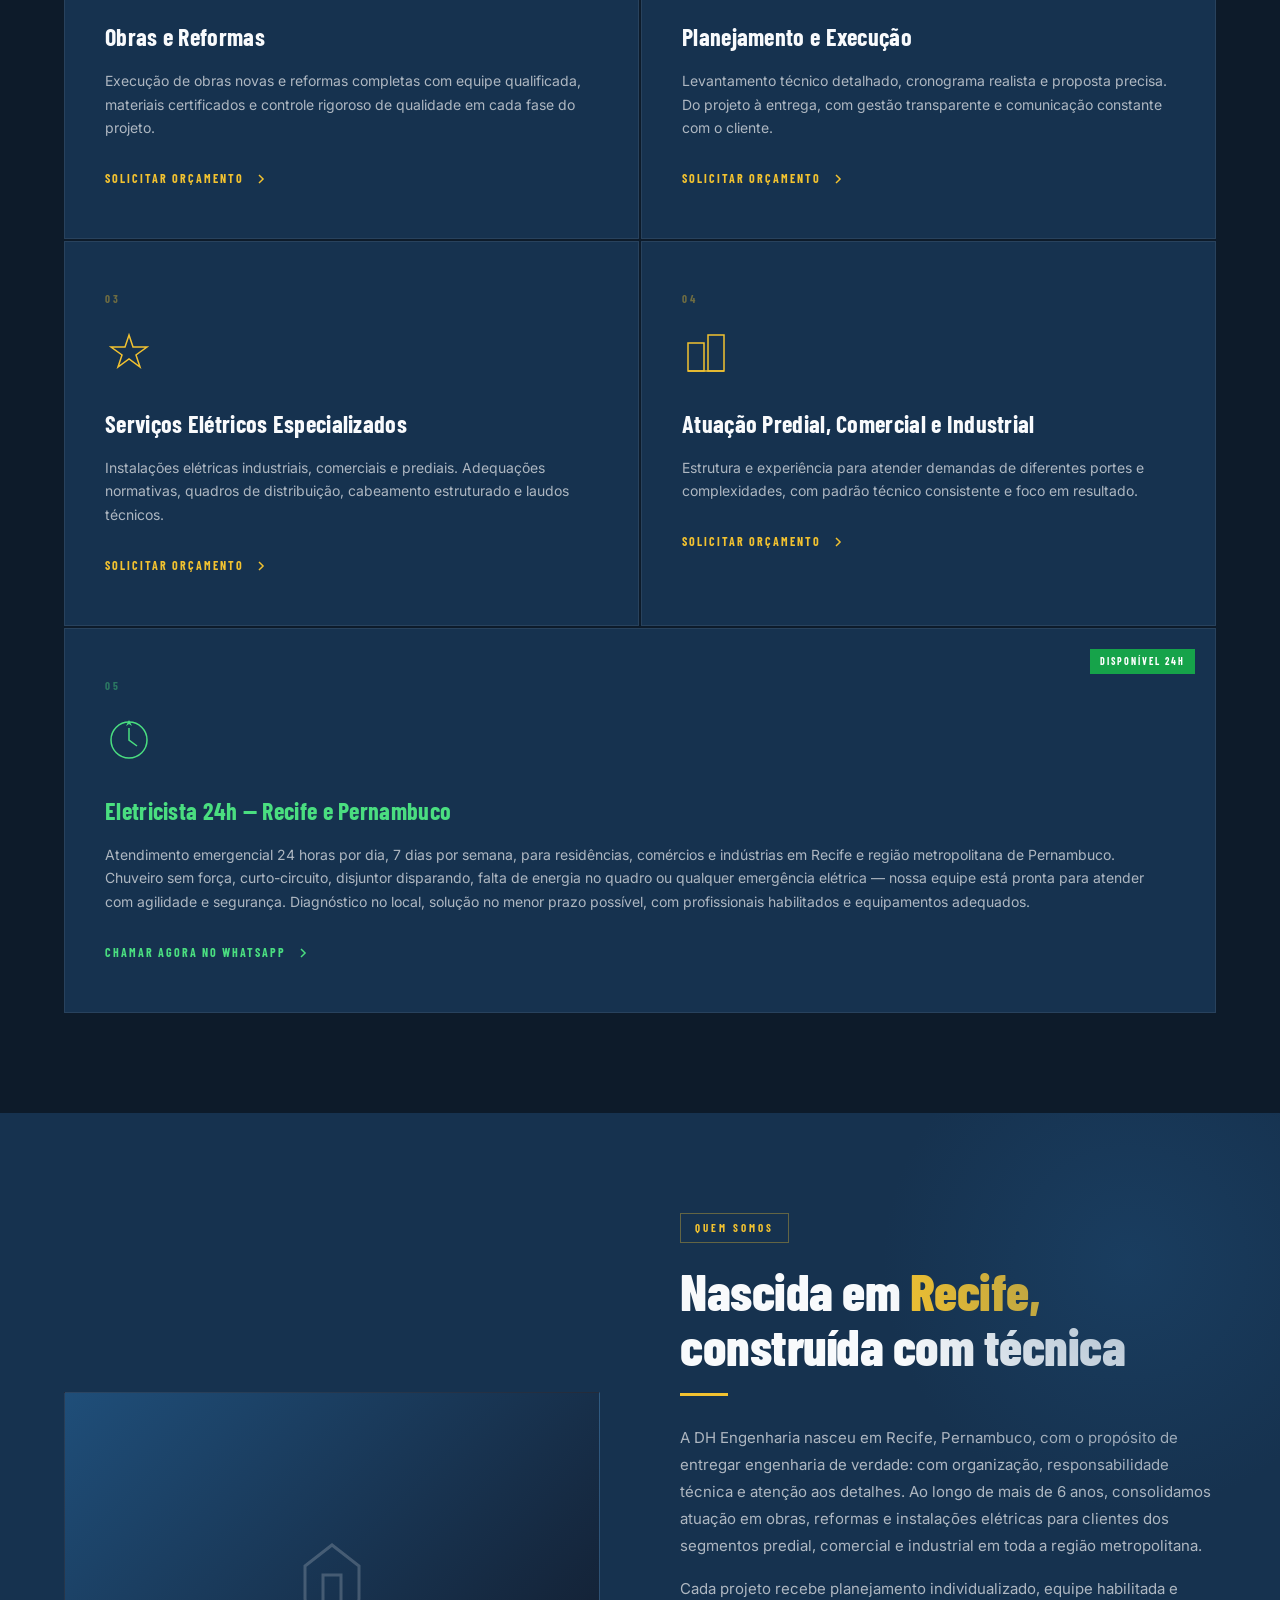
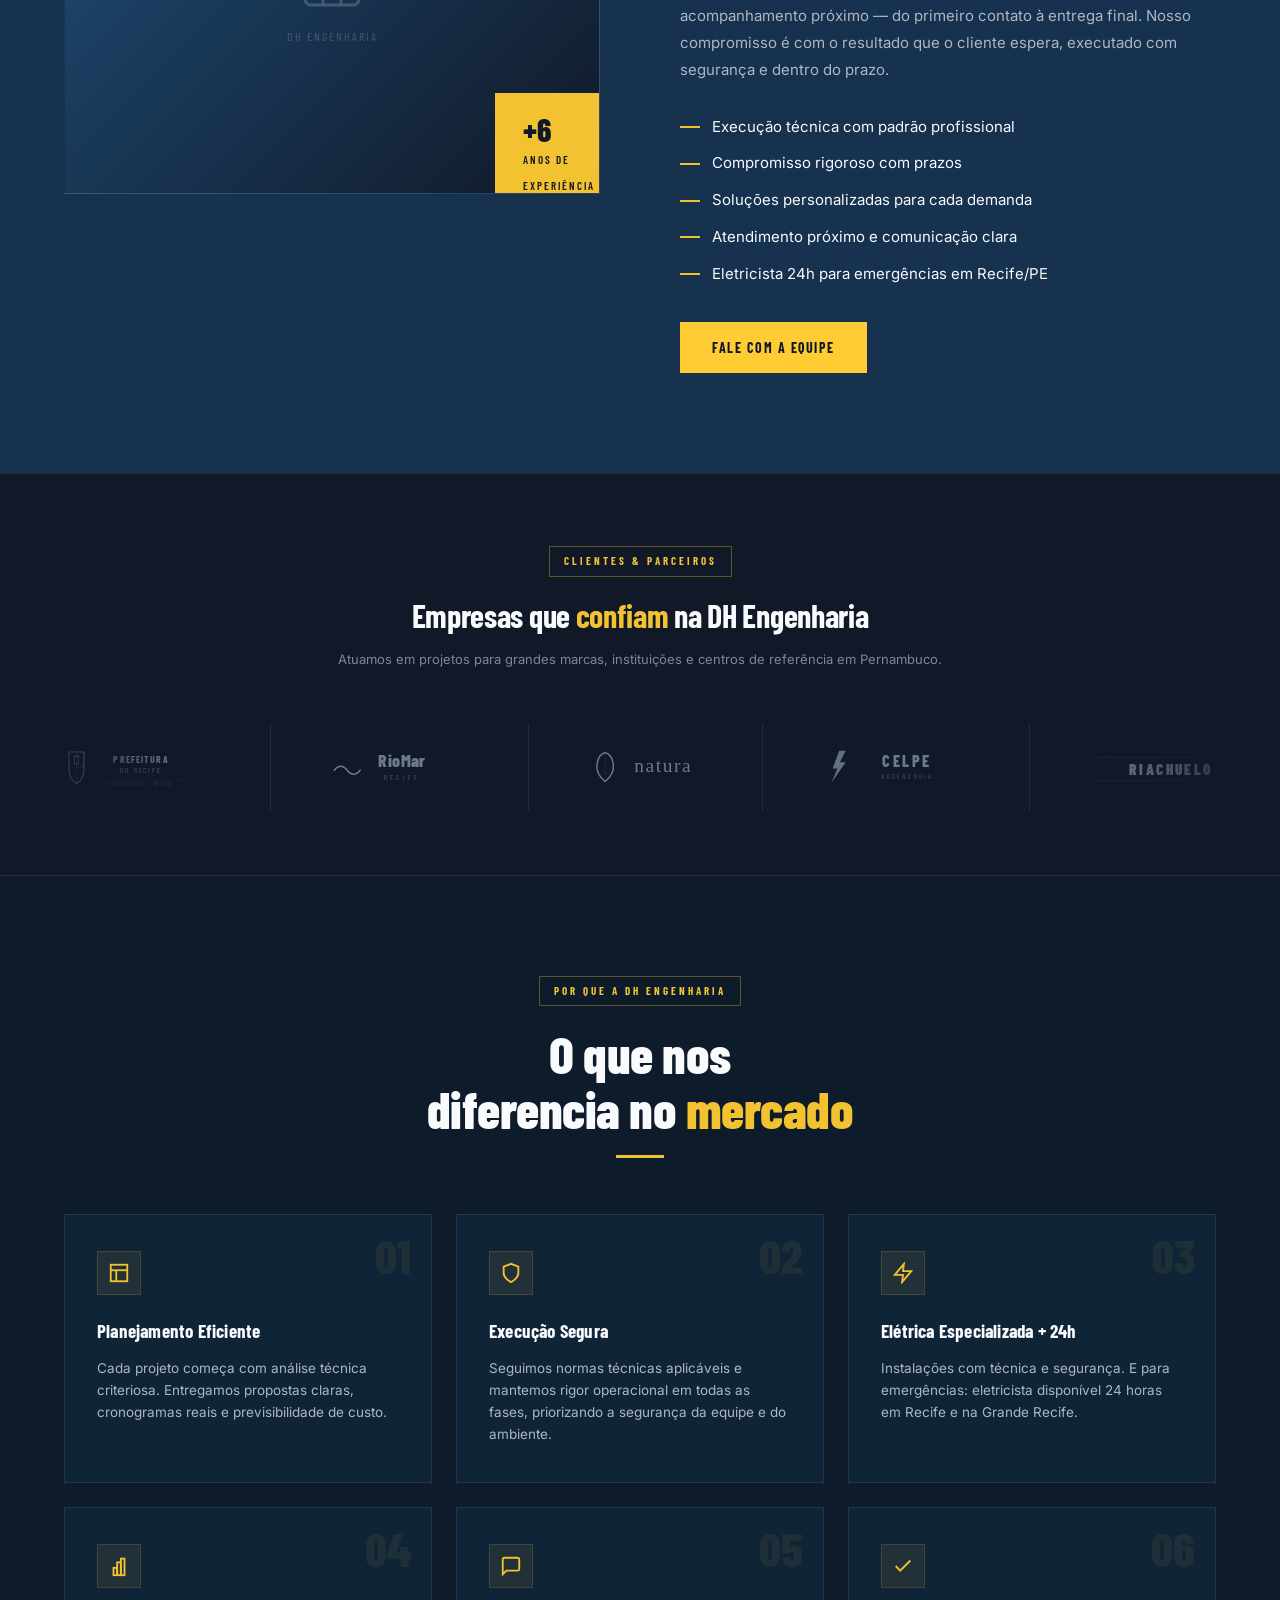
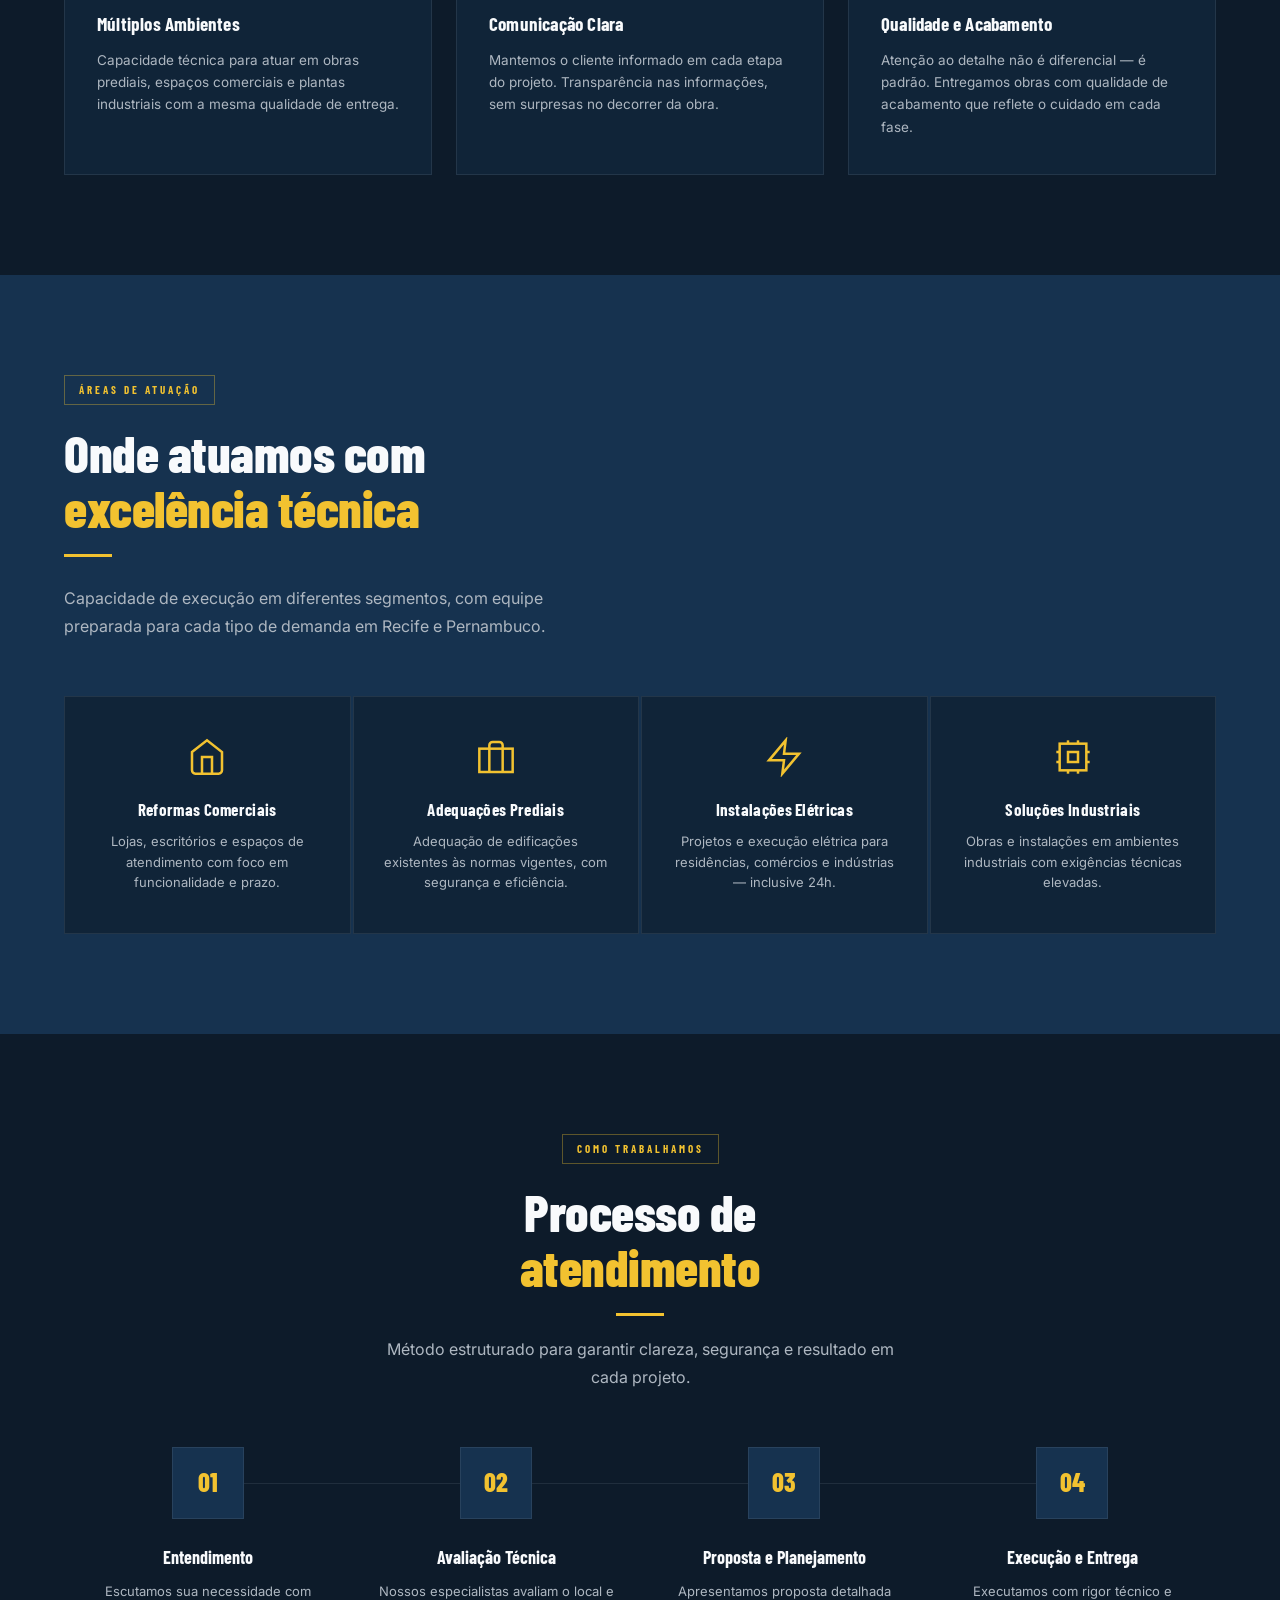
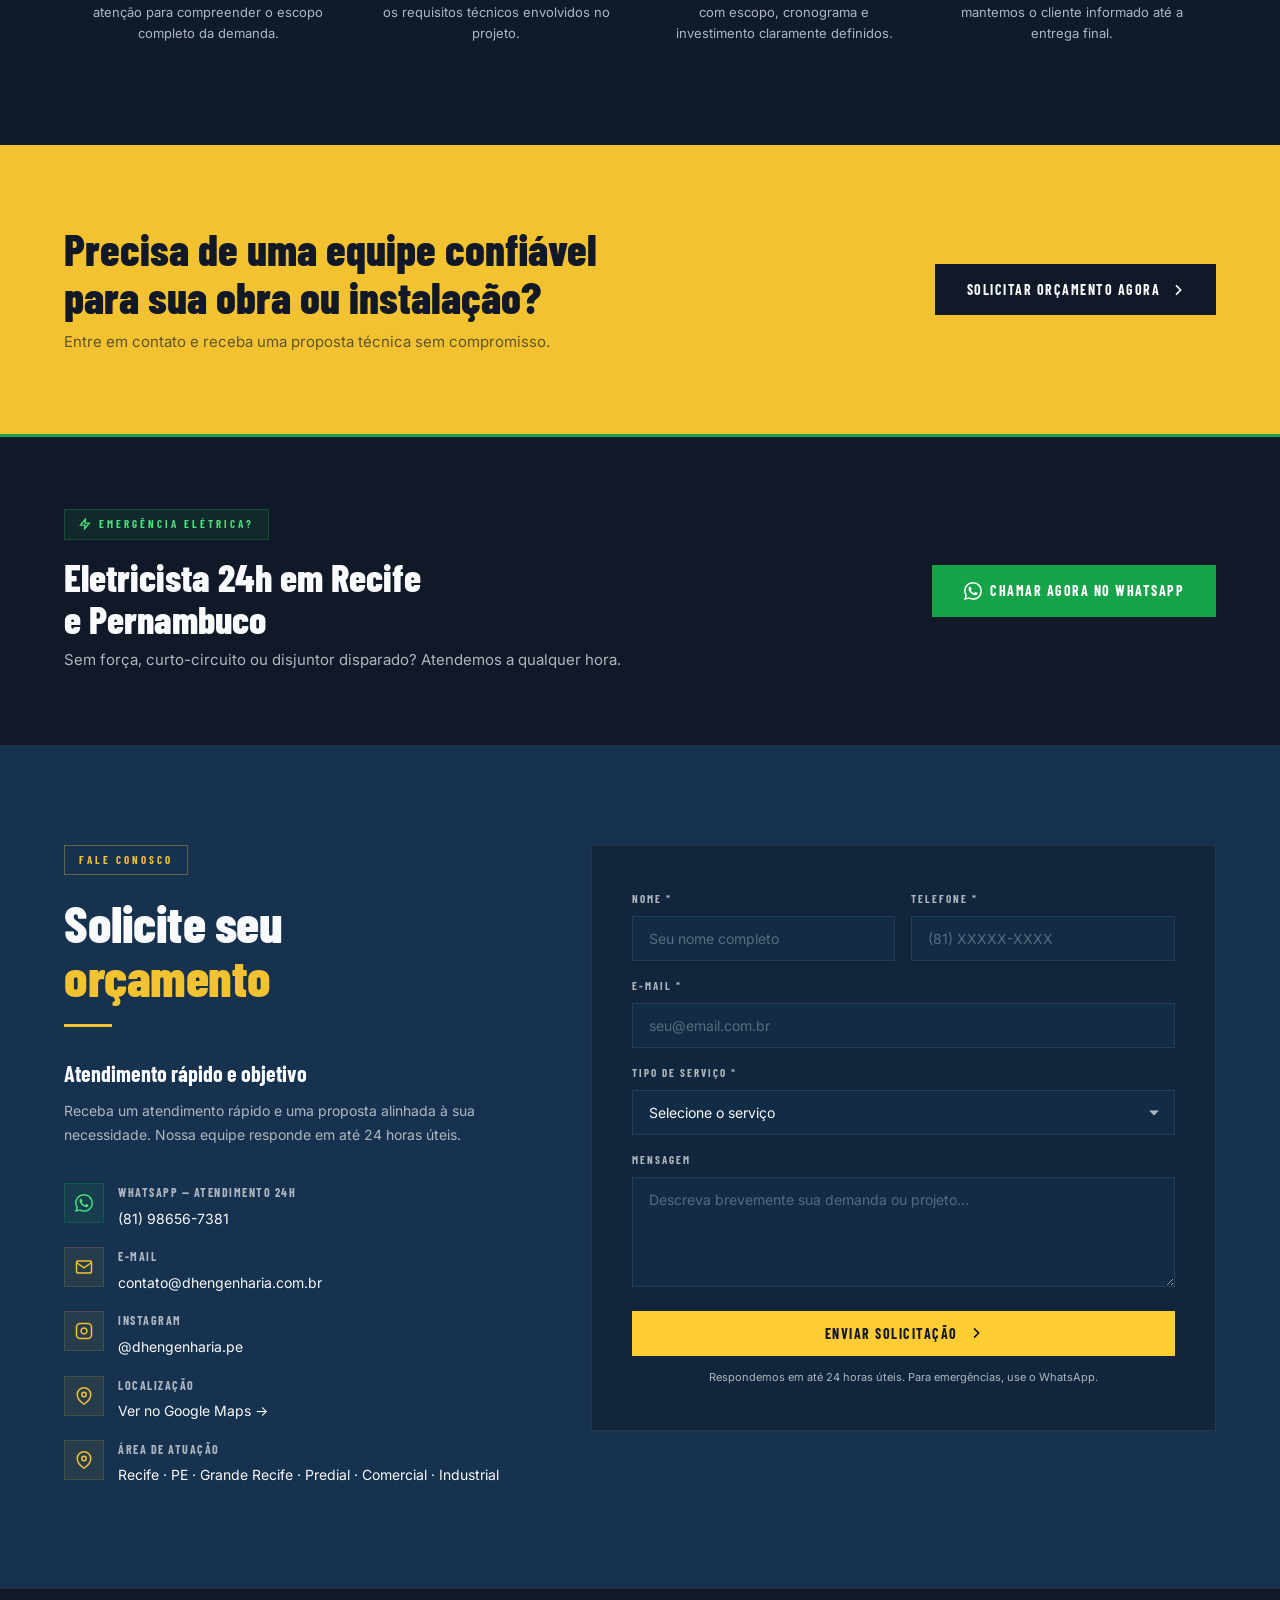
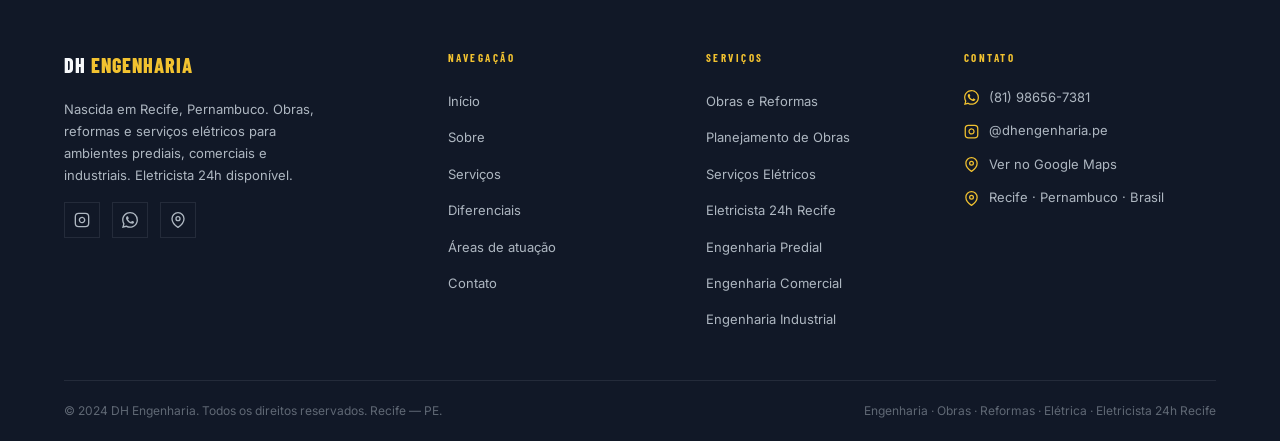
